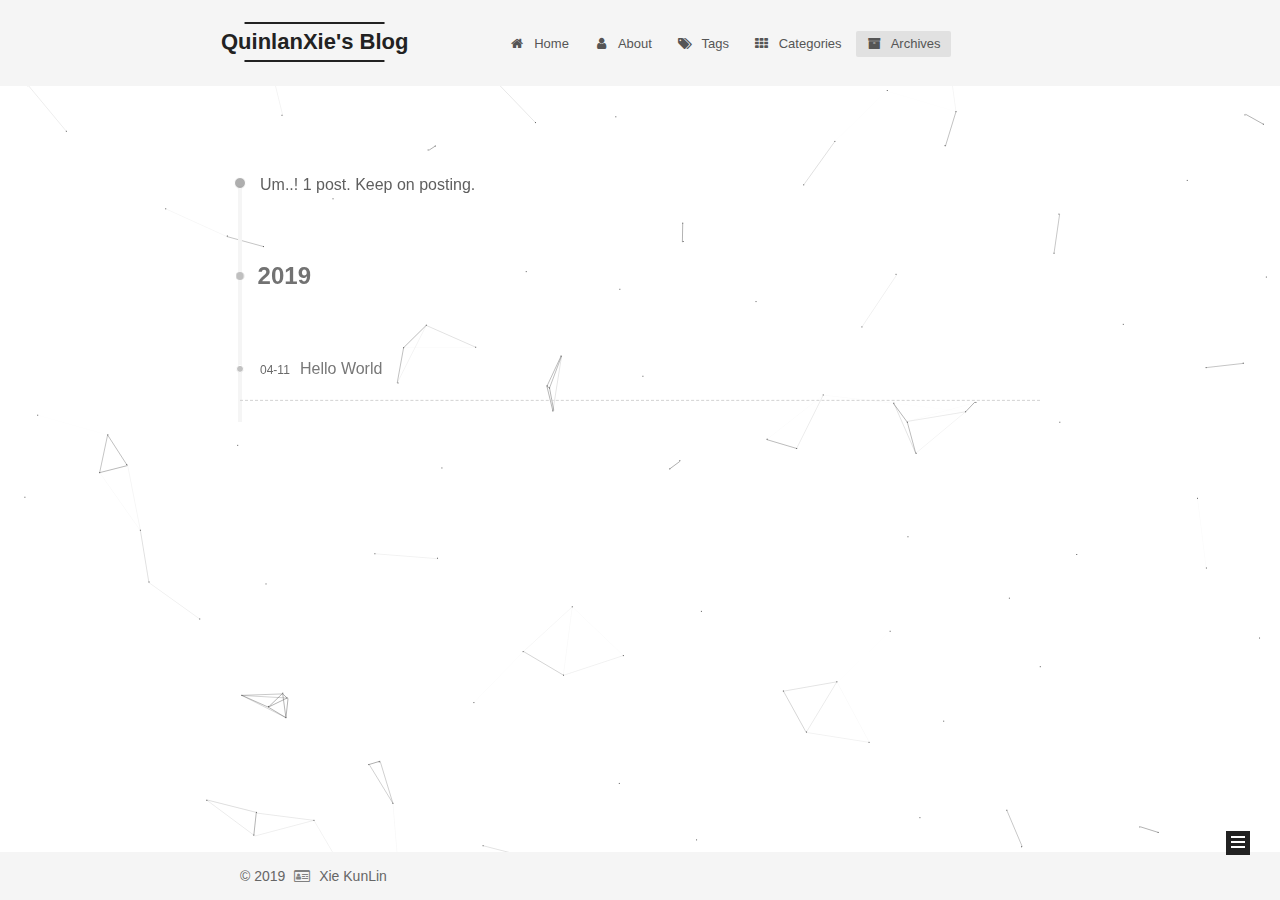
==== archives/index.html @ f9e39ad6 "Site updated: 2019-04-11 13:08:36" ====
<!DOCTYPE html>












  


<html class="theme-next mist use-motion" lang="zh-Hans">
<head><meta name="generator" content="Hexo 3.8.0">
  <meta charset="UTF-8">
<meta http-equiv="X-UA-Compatible" content="IE=edge">
<meta name="viewport" content="width=device-width, initial-scale=1, maximum-scale=2">
<meta name="theme-color" content="#222">
























<link rel="stylesheet" href="/lib/font-awesome/css/font-awesome.min.css?v=4.6.2">

<link rel="stylesheet" href="/css/main.css?v=7.1.0">


  <link rel="apple-touch-icon" sizes="180x180" href="/images/apple-touch-icon-next.png?v=7.1.0">


  <link rel="icon" type="image/png" sizes="32x32" href="/images/favicon-32x32-next.png?v=7.1.0">


  <link rel="icon" type="image/png" sizes="16x16" href="/images/favicon-16x16-next.png?v=7.1.0">


  <link rel="mask-icon" href="/images/logo.svg?v=7.1.0" color="#222">







<script id="hexo.configurations">
  var NexT = window.NexT || {};
  var CONFIG = {
    root: '/',
    scheme: 'Mist',
    version: '7.1.0',
    sidebar: {"position":"left","display":"post","offset":12,"onmobile":false,"dimmer":false},
    back2top: true,
    back2top_sidebar: false,
    fancybox: false,
    fastclick: false,
    lazyload: false,
    tabs: true,
    motion: {"enable":true,"async":true,"transition":{"post_block":"fadeIn","post_header":"slideDownIn","post_body":"slideDownIn","coll_header":"slideLeftIn","sidebar":"slideUpIn"}},
    algolia: {
      applicationID: '',
      apiKey: '',
      indexName: '',
      hits: {"per_page":10},
      labels: {"input_placeholder":"Search for Posts","hits_empty":"We didn't find any results for the search: ${query}","hits_stats":"${hits} results found in ${time} ms"}
    }
  };
</script>


  




  <meta name="description" content="Xie KunLin&apos;s Blog">
<meta property="og:type" content="website">
<meta property="og:title" content="QuinlanXie&#39;s Blog">
<meta property="og:url" content="http://yoursite.com/archives/index.html">
<meta property="og:site_name" content="QuinlanXie&#39;s Blog">
<meta property="og:description" content="Xie KunLin&apos;s Blog">
<meta property="og:locale" content="zh-Hans">
<meta name="twitter:card" content="summary">
<meta name="twitter:title" content="QuinlanXie&#39;s Blog">
<meta name="twitter:description" content="Xie KunLin&apos;s Blog">





  
  
  <link rel="canonical" href="http://yoursite.com/archives/">



<script id="page.configurations">
  CONFIG.page = {
    sidebar: "",
  };
</script>

  <title>Archive | QuinlanXie's Blog</title>
  












  <noscript>
  <style>
  .use-motion .motion-element,
  .use-motion .brand,
  .use-motion .menu-item,
  .sidebar-inner,
  .use-motion .post-block,
  .use-motion .pagination,
  .use-motion .comments,
  .use-motion .post-header,
  .use-motion .post-body,
  .use-motion .collection-title { opacity: initial; }

  .use-motion .logo,
  .use-motion .site-title,
  .use-motion .site-subtitle {
    opacity: initial;
    top: initial;
  }

  .use-motion .logo-line-before i { left: initial; }
  .use-motion .logo-line-after i { right: initial; }
  </style>
</noscript>

</head>

<body itemscope itemtype="http://schema.org/WebPage" lang="zh-Hans">

  
  
    
  

  <div class="container sidebar-position-left page-archive">
    <div class="headband"></div>

    <header id="header" class="header" itemscope itemtype="http://schema.org/WPHeader">
      <div class="header-inner"><div class="site-brand-wrapper">
  <div class="site-meta">
    

    <div class="custom-logo-site-title">
      <a href="/" class="brand" rel="start">
        <span class="logo-line-before"><i></i></span>
        <span class="site-title">QuinlanXie's Blog</span>
        <span class="logo-line-after"><i></i></span>
      </a>
    </div>
    
    
  </div>

  <div class="site-nav-toggle">
    <button aria-label="Toggle navigation bar">
      <span class="btn-bar"></span>
      <span class="btn-bar"></span>
      <span class="btn-bar"></span>
    </button>
  </div>
</div>



<nav class="site-nav">
  
    <ul id="menu" class="menu">
      
        
        
        
          
          <li class="menu-item menu-item-home">

    
    
    
      
    

    

    <a href="/" rel="section"><i class="menu-item-icon fa fa-fw fa-home"></i> <br>Home</a>

  </li>
        
        
        
          
          <li class="menu-item menu-item-about">

    
    
    
      
    

    

    <a href="/about/" rel="section"><i class="menu-item-icon fa fa-fw fa-user"></i> <br>About</a>

  </li>
        
        
        
          
          <li class="menu-item menu-item-tags">

    
    
    
      
    

    

    <a href="/tags/" rel="section"><i class="menu-item-icon fa fa-fw fa-tags"></i> <br>Tags</a>

  </li>
        
        
        
          
          <li class="menu-item menu-item-categories">

    
    
    
      
    

    

    <a href="/categories/" rel="section"><i class="menu-item-icon fa fa-fw fa-th"></i> <br>Categories</a>

  </li>
        
        
        
          
          <li class="menu-item menu-item-archives menu-item-active">

    
    
    
      
    

    

    <a href="/archives/" rel="section"><i class="menu-item-icon fa fa-fw fa-archive"></i> <br>Archives</a>

  </li>

      
      
    </ul>
  

  
    

    
    
      
      
    
      
      
    
      
      
    
      
      
    
      
      
    
    

  


  

  
</nav>



  



</div>
    </header>

    


    <main id="main" class="main">
      <div class="main-inner">
        <div class="content-wrap">
          
          <div id="content" class="content">
            

  
  
  
  <div class="post-block archive">
    <div id="posts" class="posts-collapse">
      <span class="archive-move-on"></span>

      
      <span class="archive-page-counter">
        
        
        
          
        
        Um..! 1 post. Keep on posting.
      </span>
      

      

        
        
        

        
          
          <div class="collection-title">
            <h1 class="archive-year" id="archive-year-2019">2019</h1>
          </div>
        
        

        

  <article class="post post-type-normal" itemscope itemtype="http://schema.org/Article">
    <header class="post-header">

      <h2 class="post-title">
        
          <a class="post-title-link" href="/2019/04/11/hello-world/" itemprop="url">
            
              <span itemprop="name">Hello World</span>
            
          </a>
        
      </h2>

      <div class="post-meta">
        <time class="post-time" itemprop="dateCreated" datetime="2019-04-11T01:22:28+08:00" content="2019-04-11">
          04-11
        </time>
      </div>

    </header>
  </article>



      

    </div>
  </div>
  
  
  

  



          </div>
          

        </div>
        
          
  
  <div class="sidebar-toggle">
    <div class="sidebar-toggle-line-wrap">
      <span class="sidebar-toggle-line sidebar-toggle-line-first"></span>
      <span class="sidebar-toggle-line sidebar-toggle-line-middle"></span>
      <span class="sidebar-toggle-line sidebar-toggle-line-last"></span>
    </div>
  </div>

  <aside id="sidebar" class="sidebar">
    <div class="sidebar-inner">

      

      

      <div class="site-overview-wrap sidebar-panel sidebar-panel-active">
        <div class="site-overview">
          <div class="site-author motion-element" itemprop="author" itemscope itemtype="http://schema.org/Person">
            
              <p class="site-author-name" itemprop="name">Xie KunLin</p>
              <div class="site-description motion-element" itemprop="description">Xie KunLin's Blog</div>
          </div>

          
            <nav class="site-state motion-element">
              
                <div class="site-state-item site-state-posts">
                
                  <a href="/archives/">
                
                    <span class="site-state-item-count">1</span>
                    <span class="site-state-item-name">posts</span>
                  </a>
                </div>
              

              

              
            </nav>
          

          

          

          
            <div class="links-of-author motion-element">
              
                <span class="links-of-author-item">
                  
                  
                    
                  
                  
                    
                  
                  <a href="https://github.com/yourname" title="GitHub &rarr; https://github.com/yourname" rel="noopener" target="_blank"><i class="fa fa-fw fa-github"></i>GitHub</a>
                </span>
              
                <span class="links-of-author-item">
                  
                  
                    
                  
                  
                    
                  
                  <a href="mailto:yourname@gmail.com" title="E-Mail &rarr; mailto:yourname@gmail.com" rel="noopener" target="_blank"><i class="fa fa-fw fa-envelope"></i>E-Mail</a>
                </span>
              
            </div>
          

          

          
          

          
            
          
          

        </div>
      </div>

      

      

    </div>
  </aside>
  


        
      </div>
    </main>

    <footer id="footer" class="footer">
      <div class="footer-inner">
        <div class="copyright">&copy; <span itemprop="copyrightYear">2019</span>
  <span class="with-love" id="animate">
    <i class="fa fa-id-card-o"></i>
  </span>
  <span class="author" itemprop="copyrightHolder">Xie KunLin</span>

  

  
</div>









        








        
      </div>
    </footer>

    
      <div class="back-to-top">
        <i class="fa fa-arrow-up"></i>
        
      </div>
    

    

    

    
  </div>

  

<script>
  if (Object.prototype.toString.call(window.Promise) !== '[object Function]') {
    window.Promise = null;
  }
</script>














  
    
    
  
  <script color="0,0,0" opacity="0.65" zindex="-1" count="125" src="/lib/canvas-nest/canvas-nest.min.js"></script>













  
  <script src="/lib/jquery/index.js?v=2.1.3"></script>

  
  <script src="/lib/velocity/velocity.min.js?v=1.2.1"></script>

  
  <script src="/lib/velocity/velocity.ui.min.js?v=1.2.1"></script>


  


  <script src="/js/utils.js?v=7.1.0"></script>

  <script src="/js/motion.js?v=7.1.0"></script>



  
  


  <script src="/js/schemes/muse.js?v=7.1.0"></script>




  

  


  <script src="/js/next-boot.js?v=7.1.0"></script>


  

  

  

  



  




  

  

  

  

  

  

  

  

  

  

  

  

  

  

</body>
</html>
---- css/main.css ----
/* normalize.css v8.0.1 | MIT License | github.com/necolas/normalize.css */
html {
  line-height: 1.15; /* 1 */
  -webkit-text-size-adjust: 100%; /* 2 */
}
body {
  margin: 0;
}
main {
  display: block;
}
h1 {
  font-size: 2em;
  margin: 0.67em 0;
}
hr {
  box-sizing: content-box; /* 1 */
  height: 0; /* 1 */
  overflow: visible; /* 2 */
}
pre {
  font-family: monospace, monospace; /* 1 */
  font-size: 1em; /* 2 */
}
a {
  background-color: transparent;
}
abbr[title] {
  border-bottom: none; /* 1 */
  text-decoration: underline; /* 2 */
  text-decoration: underline dotted; /* 2 */
}
b,
strong {
  font-weight: bolder;
}
code,
kbd,
samp {
  font-family: monospace, monospace; /* 1 */
  font-size: 1em; /* 2 */
}
small {
  font-size: 80%;
}
sub,
sup {
  font-size: 75%;
  line-height: 0;
  position: relative;
  vertical-align: baseline;
}
sub {
  bottom: -0.25em;
}
sup {
  top: -0.5em;
}
img {
  border-style: none;
}
button,
input,
optgroup,
select,
textarea {
  font-family: inherit; /* 1 */
  font-size: 100%; /* 1 */
  line-height: 1.15; /* 1 */
  margin: 0; /* 2 */
}
button,
input {
/* 1 */
  overflow: visible;
}
button,
select {
/* 1 */
  text-transform: none;
}
button,
[type="button"],
[type="reset"],
[type="submit"] {
  -webkit-appearance: button;
}
button::-moz-focus-inner,
[type="button"]::-moz-focus-inner,
[type="reset"]::-moz-focus-inner,
[type="submit"]::-moz-focus-inner {
  border-style: none;
  padding: 0;
}
button:-moz-focusring,
[type="button"]:-moz-focusring,
[type="reset"]:-moz-focusring,
[type="submit"]:-moz-focusring {
  outline: 1px dotted ButtonText;
}
fieldset {
  padding: 0.35em 0.75em 0.625em;
}
legend {
  box-sizing: border-box; /* 1 */
  color: inherit; /* 2 */
  display: table; /* 1 */
  max-width: 100%; /* 1 */
  padding: 0; /* 3 */
  white-space: normal; /* 1 */
}
progress {
  vertical-align: baseline;
}
textarea {
  overflow: auto;
}
[type="checkbox"],
[type="radio"] {
  box-sizing: border-box; /* 1 */
  padding: 0; /* 2 */
}
[type="number"]::-webkit-inner-spin-button,
[type="number"]::-webkit-outer-spin-button {
  height: auto;
}
[type="search"] {
  -webkit-appearance: textfield; /* 1 */
  outline-offset: -2px; /* 2 */
}
[type="search"]::-webkit-search-decoration {
  -webkit-appearance: none;
}
::-webkit-file-upload-button {
  -webkit-appearance: button; /* 1 */
  font: inherit; /* 2 */
}
details {
  display: block;
}
summary {
  display: list-item;
}
template {
  display: none;
}
[hidden] {
  display: none;
}
::selection {
  background: #262a30;
  color: #fff;
}
body {
  position: relative;
  font-family: 'Lato', "PingFang SC", "Microsoft YaHei", sans-serif;
  font-size: 14px;
  line-height: 2;
  color: #555;
  background: #fff;
}
@media (max-width: 991px) {
  body {
    padding-right: 0 !important;
  }
}
@media (min-width: 1200px) {
  body {
    font-size: 16px;
  }
}
h1,
h2,
h3,
h4,
h5,
h6 {
  margin: 20px 0 15px;
  padding: 0;
  font-weight: bold;
  line-height: 1.5;
  font-family: 'Lato', "PingFang SC", "Microsoft YaHei", sans-serif;
}
h1 {
  font-size: 24px;
}
h1 code {
  font-size: 1em;
}
@media (max-width: 767px) {
  h1 {
    font-size: 20px;
  }
  h1 code {
    font-size: 1em;
  }
}
h2 {
  font-size: 22px;
}
h2 code {
  font-size: 1em;
}
@media (max-width: 767px) {
  h2 {
    font-size: 18px;
  }
  h2 code {
    font-size: 1em;
  }
}
h3 {
  font-size: 20px;
}
h3 code {
  font-size: 1em;
}
@media (max-width: 767px) {
  h3 {
    font-size: 16px;
  }
  h3 code {
    font-size: 1em;
  }
}
h4 {
  font-size: 18px;
}
h4 code {
  font-size: 1em;
}
@media (max-width: 767px) {
  h4 {
    font-size: 14px;
  }
  h4 code {
    font-size: 1em;
  }
}
h5 {
  font-size: 16px;
}
h5 code {
  font-size: 1em;
}
@media (max-width: 767px) {
  h5 {
    font-size: 12px;
  }
  h5 code {
    font-size: 1em;
  }
}
h6 {
  font-size: 14px;
}
h6 code {
  font-size: 1em;
}
@media (max-width: 767px) {
  h6 {
    font-size: 10px;
  }
  h6 code {
    font-size: 1em;
  }
}
p {
  margin: 0 0 20px 0;
}
a,
span.exturl {
  overflow-wrap: break-word;
  word-wrap: break-word;
  background-color: transparent;
  color: #555;
  text-decoration: none;
  outline: none;
  border-bottom: 1px solid #999;
  cursor: pointer;
}
a:hover,
span.exturl:hover {
  color: #222;
  border-bottom-color: #222;
}
video {
  max-width: 100%;
  display: block;
  margin-left: auto;
  margin-right: auto;
}
img {
  display: block;
  margin: auto;
  max-width: 100%;
  height: auto;
}
hr {
  margin: 40px 0;
  height: 3px;
  border: none;
  background-color: #ddd;
  background-image: repeating-linear-gradient(-45deg, #fff, #fff 4px, transparent 4px, transparent 8px);
}
blockquote {
  margin: 0;
  padding: 0 15px;
  color: #666;
  border-left: 4px solid #ddd;
}
blockquote cite::before {
  content: "-";
  padding: 0 5px;
}
dt {
  font-weight: 700;
}
dd {
  margin: 0;
  padding: 0;
}
kbd {
  border: 1px solid #ccc;
  border-radius: 0.2em;
  box-shadow: 0.1em 0.1em 0.2em rgba(0,0,0,0.1);
  background-color: #f9f9f9;
  font-family: inherit;
  background-image: linear-gradient(top, #eee, #fff, #eee);
  padding: 0.1em 0.3em;
  white-space: nowrap;
}
.text-left {
  text-align: left;
}
.text-center {
  text-align: center;
}
.text-right {
  text-align: right;
}
.text-justify {
  text-align: justify;
}
.text-nowrap {
  white-space: nowrap;
}
.text-lowercase {
  text-transform: lowercase;
}
.text-uppercase {
  text-transform: uppercase;
}
.text-capitalize {
  text-transform: capitalize;
}
.center-block {
  display: block;
  margin-left: auto;
  margin-right: auto;
}
.clearfix:before,
.clearfix:after {
  content: " ";
  display: table;
}
.clearfix:after {
  clear: both;
}
.pullquote {
  width: 45%;
}
.pullquote.left {
  float: left;
  margin-left: 5px;
  margin-right: 10px;
}
.pullquote.right {
  float: right;
  margin-left: 10px;
  margin-right: 5px;
}
.affix {
  position: fixed;
}
.translation {
  margin-top: -20px;
  font-size: 14px;
  color: #999;
}
.scrollbar-measure {
  width: 100px;
  height: 100px;
  overflow: scroll;
  position: absolute;
  top: -9999px;
}
.use-motion .motion-element {
  opacity: 0;
}
.table-container {
  margin: 20px 0;
  overflow: auto;
  -webkit-overflow-scrolling: touch;
}
.highlight .table-container {
  margin: 0px;
}
table {
  width: 100%;
  border-collapse: collapse;
  border-spacing: 0;
  font-size: 14px;
}
table > tbody > tr:nth-of-type(odd) {
  background-color: #f9f9f9;
}
table > tbody > tr:hover {
  background-color: #f5f5f5;
}
caption,
th,
td {
  padding: 8px;
  text-align: left;
  vertical-align: middle;
  font-weight: normal;
}
th,
td {
  border: 1px solid #ddd;
  border-bottom: 3px solid #ddd;
}
th {
  padding-bottom: 10px;
  font-weight: 700;
}
td {
  border-bottom-width: 1px;
}
html,
body {
  height: 100%;
}
.container {
  position: relative;
}
.header-inner {
  margin: 0 auto;
  padding: 100px 0 70px;
  width: 700px;
}
@media (min-width: 1200px) {
  .container .header-inner {
    width: 800px;
  }
}
@media (min-width: 1600px) {
  .container .header-inner {
    width: 900px;
  }
}
.main-inner {
  margin: 0 auto;
  width: 700px;
}
@media (min-width: 1200px) {
  .container .main-inner {
    width: 800px;
  }
}
@media (min-width: 1600px) {
  .container .main-inner {
    width: 900px;
  }
}
.footer {
  padding: 20px 0;
}
.footer-inner {
  box-sizing: border-box;
  margin: 0px auto;
  width: 700px;
}
@media (min-width: 1200px) {
  .container .footer-inner {
    width: 800px;
  }
}
@media (min-width: 1600px) {
  .container .footer-inner {
    width: 900px;
  }
}
pre,
.highlight {
  overflow: auto;
  margin: 20px 0;
  padding: 0;
  font-size: 14px;
  color: #4d4d4c;
  background: #f7f7f7;
  line-height: 1.6;
}
pre,
code {
  font-family: consolas, Menlo, "PingFang SC", "Microsoft YaHei", monospace;
}
code {
  overflow-wrap: break-word;
  word-wrap: break-word;
  padding: 2px 4px;
  color: #555;
  background: #eee;
  border-radius: 3px;
  font-size: 14px;
}
pre {
  padding: 10px;
}
pre code {
  padding: 0;
  color: #4d4d4c;
  background: none;
  text-shadow: none;
}
.highlight {
  border-radius: 1px;
}
.highlight pre {
  border: none;
  margin: 0;
  padding: 10px 0;
}
.highlight table {
  margin: 0;
  width: auto;
  border: none;
}
.highlight td {
  border: none;
  padding: 0;
}
.highlight figcaption {
  font-size: 1em;
  color: #4d4d4c;
  line-height: 1em;
  margin-bottom: 1em;
  margin: 0em;
  padding: 0.5em;
  background: #eee;
  border-bottom: 1px solid #e9e9e9;
}
.highlight figcaption:before,
.highlight figcaption:after {
  content: " ";
  display: table;
}
.highlight figcaption:after {
  clear: both;
}
.highlight figcaption a {
  float: right;
  color: #4d4d4c;
}
.highlight figcaption a:hover {
  border-bottom-color: #4d4d4c;
}
.highlight .gutter pre {
  padding-left: 10px;
  padding-right: 10px;
  color: #869194;
  text-align: right;
  background-color: #eff2f3;
}
.highlight .code pre {
  width: 100%;
  padding-left: 10px;
  padding-right: 10px;
  background-color: #f7f7f7;
}
.highlight .line {
  height: 20px;
}
.gutter {
  -webkit-user-select: none;
  -moz-user-select: none;
  -ms-user-select: none;
  user-select: none;
}
.gist table {
  width: auto;
}
.gist table td {
  border: none;
}
pre .deletion {
  background: #fdd;
}
pre .addition {
  background: #dfd;
}
pre .meta {
  color: #8959a8;
}
pre .comment {
  color: #8e908c;
}
pre .variable,
pre .attribute,
pre .tag,
pre .name,
pre .regexp,
pre .ruby .constant,
pre .xml .tag .title,
pre .xml .pi,
pre .xml .doctype,
pre .html .doctype,
pre .css .id,
pre .css .class,
pre .css .pseudo {
  color: #c82829;
}
pre .number,
pre .preprocessor,
pre .built_in,
pre .builtin-name,
pre .literal,
pre .params,
pre .constant,
pre .command {
  color: #f5871f;
}
pre .ruby .class .title,
pre .css .rules .attribute,
pre .string,
pre .symbol,
pre .value,
pre .inheritance,
pre .header,
pre .ruby .symbol,
pre .xml .cdata,
pre .special,
pre .formula {
  color: #718c00;
}
pre .title,
pre .css .hexcolor {
  color: #3e999f;
}
pre .function,
pre .python .decorator,
pre .python .title,
pre .ruby .function .title,
pre .ruby .title .keyword,
pre .perl .sub,
pre .javascript .title,
pre .coffeescript .title {
  color: #4271ae;
}
pre .keyword,
pre .javascript .function {
  color: #8959a8;
}
.posts-expand .post-body img.full-image {
  border: none;
}
.blockquote-center,
.page-home .post-type-quote blockquote,
.page-post-detail .post-type-quote blockquote {
  position: relative;
  margin: 40px 0;
  padding: 0;
  border-left: none;
  text-align: center;
}
.blockquote-center::before,
.page-home .post-type-quote blockquote::before,
.page-post-detail .post-type-quote blockquote::before,
.blockquote-center::after,
.page-home .post-type-quote blockquote::after,
.page-post-detail .post-type-quote blockquote::after {
  position: absolute;
  content: ' ';
  display: block;
  width: 100%;
  height: 24px;
  opacity: 0.2;
  background-repeat: no-repeat;
  background-position: 0 -6px;
  background-size: 22px 22px;
}
.blockquote-center::before,
.page-home .post-type-quote blockquote::before,
.page-post-detail .post-type-quote blockquote::before {
  top: -20px;
  background-image: url("../images/quote-l.svg");
  border-top: 1px solid #ccc;
}
.blockquote-center::after,
.page-home .post-type-quote blockquote::after,
.page-post-detail .post-type-quote blockquote::after {
  bottom: -20px;
  background-image: url("../images/quote-r.svg");
  border-bottom: 1px solid #ccc;
  background-position: 100% 8px;
}
.blockquote-center p,
.page-home .post-type-quote blockquote p,
.page-post-detail .post-type-quote blockquote p,
.blockquote-center div,
.page-home .post-type-quote blockquote div,
.page-post-detail .post-type-quote blockquote div {
  text-align: center;
}
.post .post-body .group-picture img {
  box-sizing: border-box;
  padding: 0 3px;
  border: none;
}
.post .group-picture-row {
  overflow: hidden;
  margin-top: 6px;
}
.post .group-picture-row:first-child {
  margin-top: 0;
}
.post .group-picture-column {
  float: left;
}
.page-post-detail .post-body .group-picture-column {
  float: none;
  margin-top: 10px;
  width: auto !important;
}
.page-post-detail .post-body .group-picture-column img {
  margin: 0 auto;
}
.page-archive .group-picture-container {
  overflow: hidden;
}
.page-archive .group-picture-row {
  float: left;
}
.page-archive .group-picture-row:first-child {
  margin-top: 6px;
}
.page-archive .group-picture-column {
  max-width: 150px;
  max-height: 150px;
}
.post-body .label {
  display: inline;
  padding: 0 2px;
}
.post-body .label.default {
  background-color: #f0f0f0;
}
.post-body .label.primary {
  background-color: #efe6f7;
}
.post-body .label.info {
  background-color: #e5f2f8;
}
.post-body .label.success {
  background-color: #e7f4e9;
}
.post-body .label.warning {
  background-color: #fcf6e1;
}
.post-body .label.danger {
  background-color: #fae8eb;
}
.post-body .note {
  position: relative;
  padding: 15px;
  margin-bottom: 20px;
  border: 1px solid #eee;
  border-left-width: 5px;
  border-radius: 3px;
}
.post-body .note h2,
.post-body .note h3,
.post-body .note h4,
.post-body .note h5,
.post-body .note h6 {
  margin-top: 0;
  margin-bottom: 0;
  border-bottom: initial;
  padding-top: 0 !important;
}
.post-body .note p:first-child,
.post-body .note ul:first-child,
.post-body .note ol:first-child,
.post-body .note table:first-child,
.post-body .note pre:first-child,
.post-body .note blockquote:first-child {
  margin-top: 0;
}
.post-body .note p:last-child,
.post-body .note ul:last-child,
.post-body .note ol:last-child,
.post-body .note table:last-child,
.post-body .note pre:last-child,
.post-body .note blockquote:last-child {
  margin-bottom: 0;
}
.post-body .note.default {
  border-left-color: #777;
}
.post-body .note.default h2,
.post-body .note.default h3,
.post-body .note.default h4,
.post-body .note.default h5,
.post-body .note.default h6 {
  color: #777;
}
.post-body .note.primary {
  border-left-color: #6f42c1;
}
.post-body .note.primary h2,
.post-body .note.primary h3,
.post-body .note.primary h4,
.post-body .note.primary h5,
.post-body .note.primary h6 {
  color: #6f42c1;
}
.post-body .note.info {
  border-left-color: #428bca;
}
.post-body .note.info h2,
.post-body .note.info h3,
.post-body .note.info h4,
.post-body .note.info h5,
.post-body .note.info h6 {
  color: #428bca;
}
.post-body .note.success {
  border-left-color: #5cb85c;
}
.post-body .note.success h2,
.post-body .note.success h3,
.post-body .note.success h4,
.post-body .note.success h5,
.post-body .note.success h6 {
  color: #5cb85c;
}
.post-body .note.warning {
  border-left-color: #f0ad4e;
}
.post-body .note.warning h2,
.post-body .note.warning h3,
.post-body .note.warning h4,
.post-body .note.warning h5,
.post-body .note.warning h6 {
  color: #f0ad4e;
}
.post-body .note.danger {
  border-left-color: #d9534f;
}
.post-body .note.danger h2,
.post-body .note.danger h3,
.post-body .note.danger h4,
.post-body .note.danger h5,
.post-body .note.danger h6 {
  color: #d9534f;
}
.post-body .tabs {
  position: relative;
  display: block;
  margin-bottom: 20px;
  padding-top: 10px;
}
.post-body .tabs ul.nav-tabs {
  margin: 0;
  padding: 0;
  display: flex;
  margin-bottom: -1px;
}
@media (max-width: 413px) {
  .post-body .tabs ul.nav-tabs {
    display: block;
    margin-bottom: 5px;
  }
}
.post-body .tabs ul.nav-tabs li.tab {
  list-style-type: none !important;
  margin: 0 0.25em 0 0;
  border-top: 3px solid transparent;
  border-left: 1px solid transparent;
  border-right: 1px solid transparent;
}
@media (max-width: 413px) {
  .post-body .tabs ul.nav-tabs li.tab {
    margin: initial;
    border-top: 1px solid transparent;
    border-left: 3px solid transparent;
    border-right: 1px solid transparent;
    border-bottom: 1px solid transparent;
  }
}
.post-body .tabs ul.nav-tabs li.tab a {
  outline: 0;
  border-bottom: initial;
  display: block;
  line-height: 1.8em;
  padding: 0.25em 0.75em;
  transition-duration: 0.2s;
  transition-timing-function: ease-out;
  transition-delay: 0s;
}
.post-body .tabs ul.nav-tabs li.tab a i {
  width: 1.285714285714286em;
}
.post-body .tabs ul.nav-tabs li.tab.active {
  border-top: 3px solid #fc6423;
  border-left: 1px solid #ddd;
  border-right: 1px solid #ddd;
  background-color: #fff;
}
@media (max-width: 413px) {
  .post-body .tabs ul.nav-tabs li.tab.active {
    border-top: 1px solid #ddd;
    border-left: 3px solid #fc6423;
    border-right: 1px solid #ddd;
    border-bottom: 1px solid #ddd;
  }
}
.post-body .tabs ul.nav-tabs li.tab.active a {
  cursor: default;
  color: #555;
}
.post-body .tabs .tab-content {
  background-color: #fff;
}
.post-body .tabs .tab-content .tab-pane {
  border: 1px solid #ddd;
  padding: 20px 20px 0 20px;
}
.post-body .tabs .tab-content .tab-pane:not(.active) {
  display: none;
}
.post-body .tabs .tab-content .tab-pane.active {
  display: block;
}
.btn {
  display: inline-block;
  padding: 0 20px;
  font-size: 14px;
  color: #555;
  background: transparent;
  border: 2px solid #222;
  text-decoration: none;
  border-radius: 0;
  transition-property: background-color;
  transition-duration: 0.2s;
  transition-timing-function: ease-in-out;
  transition-delay: 0s;
  line-height: 2;
}
.btn:hover {
  border-color: #222;
  color: #222;
  background: #fff;
}
.btn +.btn {
  margin: 0 0 8px 8px;
}
.btn .fa-fw {
  width: 1.285714285714286em;
  text-align: left;
}
.btn-bar {
  display: block;
  width: 22px;
  height: 2px;
  background: #555;
  border-radius: 1px;
}
.btn-bar+.btn-bar {
  margin-top: 4px;
}
.pagination {
  margin: 120px 0 40px;
  text-align: center;
  border-top: 1px solid #eee;
}
.page-number-basic,
.pagination .prev,
.pagination .next,
.pagination .page-number,
.pagination .space {
  display: inline-block;
  position: relative;
  top: -1px;
  margin: 0 10px;
  padding: 0 11px;
}
@media (max-width: 767px) {
  .page-number-basic,
  .pagination .prev,
  .pagination .next,
  .pagination .page-number,
  .pagination .space {
    margin: 0 5px;
  }
}
.pagination .prev,
.pagination .next,
.pagination .page-number {
  border-bottom: 0;
  border-top: 1px solid #eee;
  transition-property: border-color;
  transition-duration: 0.2s;
  transition-timing-function: ease-in-out;
  transition-delay: 0s;
}
.pagination .prev:hover,
.pagination .next:hover,
.pagination .page-number:hover {
  border-top-color: #222;
}
.pagination .space {
  padding: 0;
  margin: 0;
}
.pagination .prev {
  margin-left: 0;
}
.pagination .next {
  margin-right: 0;
}
.pagination .page-number.current {
  color: #fff;
  background: #ccc;
  border-top-color: #ccc;
}
@media (max-width: 767px) {
  .pagination {
    border-top: none;
  }
  .pagination .prev,
  .pagination .next,
  .pagination .page-number {
    margin-bottom: 10px;
    border-top: 0;
    border-bottom: 1px solid #eee;
    padding: 0 10px;
  }
  .pagination .prev:hover,
  .pagination .next:hover,
  .pagination .page-number:hover {
    border-bottom-color: #222;
  }
}
.comments {
  margin: 60px 20px 0;
}
.back-to-top {
  box-sizing: border-box;
  position: fixed;
  bottom: -100px;
  right: 30px;
  z-index: 1050;
  padding: 0 6px;
  width: 24px;
  background: #222;
  font-size: 12px;
  opacity: 1;
  color: #fff;
  cursor: pointer;
  text-align: center;
  transition-property: bottom;
  transition-duration: 0.2s;
  transition-timing-function: ease-in-out;
  transition-delay: 0s;
}
.back-to-top.back-to-top-on {
  bottom: 19px;
}
@media (max-width: 991px) {
  .back-to-top {
    opacity: 0.8;
    right: 20px;
  }
}
.header {
  background: transparent;
}
.header-inner {
  position: relative;
}
.headband {
  height: 3px;
  background: #222;
}
.site-meta {
  margin: 0;
  text-align: left;
}
@media (max-width: 767px) {
  .site-meta {
    text-align: center;
  }
}
.brand {
  position: relative;
  display: inline-block;
  padding: 0 40px;
  color: #222;
  background: #222;
  border-bottom: none;
}
.brand:hover {
  color: #222;
}
.logo {
  display: inline-block;
  margin-right: 5px;
  line-height: 36px;
  vertical-align: top;
}
.site-title {
  display: inline-block;
  vertical-align: top;
  line-height: 36px;
  font-size: 20px;
  font-weight: normal;
  font-family: 'Lato', "PingFang SC", "Microsoft YaHei", sans-serif;
}
.site-subtitle {
  margin-top: 10px;
  font-size: 13px;
  color: #999;
}
.use-motion .brand {
  opacity: 0;
}
.use-motion .logo,
.use-motion .site-title,
.use-motion .site-subtitle,
.use-motion .custom-logo-image {
  opacity: 0;
  position: relative;
  top: -10px;
}
.site-nav-toggle {
  display: none;
  position: absolute;
  top: 10px;
  left: 10px;
}
@media (max-width: 767px) {
  .site-nav-toggle {
    display: block;
  }
}
.site-nav-toggle button {
  margin-top: 2px;
  padding: 9px 10px;
  background: transparent;
  border: none;
}
@media (max-width: 767px) {
  .site-nav {
    display: none;
    margin: 0 -10px;
    padding: 0 10px;
    clear: both;
    border-top: 1px solid #ddd;
  }
}
@media (min-width: 768px) and (max-width: 991px) {
  .site-nav {
    display: block !important;
  }
}
@media (min-width: 992px) {
  .site-nav {
    display: block !important;
  }
}
.menu {
  margin-top: 20px;
  padding-left: 0;
  text-align: center;
}
.menu .menu-item {
  display: inline-block;
  margin: 0 10px;
  list-style: none;
}
@media (max-width: 767px) {
  .menu .menu-item {
    margin-top: 10px;
  }
}
.menu .menu-item a,
.menu .menu-item span.exturl {
  display: block;
  font-size: 13px;
  line-height: inherit;
  border-bottom: 1px solid transparent;
  transition-property: border-color;
  transition-duration: 0.2s;
  transition-timing-function: ease-in-out;
  transition-delay: 0s;
}
.menu .menu-item a:hover,
.menu .menu-item span.exturl:hover {
  border-bottom-color: #222;
}
.menu .menu-item .fa {
  margin-right: 5px;
}
.use-motion .menu-item {
  opacity: 0;
}
.post-body {
  overflow-wrap: break-word;
  word-wrap: break-word;
  font-family: 'Lato', "PingFang SC", "Microsoft YaHei", sans-serif;
}
.post-body span.exturl .fa {
  font-size: 14px;
  margin-left: 4px;
}
.post-body .fancybox img {
  display: block !important;
  margin: 0 auto;
  cursor: pointer;
  cursor: zoom-in;
}
.post-body .image-caption,
.post-body .figure .caption {
  margin: -20px auto 15px;
  text-align: center;
  font-size: 14px;
  color: #999;
  font-weight: bold;
  line-height: 1;
}
.post-sticky-flag {
  display: inline-block;
  font-size: 16px;
  transform: rotate(30deg);
}
.use-motion .post-block,
.use-motion .pagination,
.use-motion .comments {
  opacity: 0;
}
.use-motion .post-header {
  opacity: 0;
}
.use-motion .post-body {
  opacity: 0;
}
.use-motion .collection-title {
  opacity: 0;
}
.posts-expand {
  padding-top: 40px;
}
@media (max-width: 767px) {
  .posts-expand {
    margin: 0 20px;
  }
  .post-body pre .gutter pre {
    padding-right: 10px;
  }
  .post-body .highlight {
    margin-left: 0px;
    margin-right: 0px;
    padding: 0;
  }
  .post-body .highlight .gutter pre {
    padding-right: 10px;
  }
}
@media (min-width: 992px) {
  .posts-expand .post-body {
    text-align: justify;
  }
}
@media (max-width: 991px) {
  .posts-expand .post-body {
    text-align: justify;
  }
}
.posts-expand .post-body h2,
.posts-expand .post-body h3,
.posts-expand .post-body h4,
.posts-expand .post-body h5,
.posts-expand .post-body h6 {
  padding-top: 10px;
}
.posts-expand .post-body h2 .header-anchor,
.posts-expand .post-body h3 .header-anchor,
.posts-expand .post-body h4 .header-anchor,
.posts-expand .post-body h5 .header-anchor,
.posts-expand .post-body h6 .header-anchor {
  float: right;
  margin-left: 10px;
  color: #ccc;
  border-bottom-style: none;
  visibility: hidden;
}
.posts-expand .post-body h2 .header-anchor:hover,
.posts-expand .post-body h3 .header-anchor:hover,
.posts-expand .post-body h4 .header-anchor:hover,
.posts-expand .post-body h5 .header-anchor:hover,
.posts-expand .post-body h6 .header-anchor:hover {
  color: inherit;
}
.posts-expand .post-body h2:hover .header-anchor,
.posts-expand .post-body h3:hover .header-anchor,
.posts-expand .post-body h4:hover .header-anchor,
.posts-expand .post-body h5:hover .header-anchor,
.posts-expand .post-body h6:hover .header-anchor {
  visibility: visible;
}
.posts-expand .post-body img {
  box-sizing: border-box;
  margin: 0 auto 25px;
  padding: 3px;
  border: 1px solid #ddd;
}
@media (max-width: 767px) {
  .posts-collapse {
    margin: 0 20px;
  }
  .posts-collapse .post-title,
  .posts-collapse .post-meta {
    display: block;
    width: auto;
    text-align: left;
  }
}
.posts-collapse {
  position: relative;
  z-index: 1010;
  margin-left: 0;
}
.posts-collapse::after {
  content: " ";
  position: absolute;
  top: 20px;
  left: 0;
  margin-left: -2px;
  width: 4px;
  height: 100%;
  background: #f5f5f5;
  z-index: -1;
}
@media (max-width: 767px) {
  .posts-collapse {
    margin: 0 20px;
  }
}
.posts-collapse .collection-title {
  position: relative;
  margin: 60px 0;
}
.posts-collapse .collection-title h1,
.posts-collapse .collection-title h2 {
  margin-left: 20px;
}
.posts-collapse .collection-title small {
  color: #bbb;
  margin-left: 5px;
}
.posts-collapse .collection-title::before {
  content: " ";
  position: absolute;
  left: 0;
  top: 50%;
  margin-left: -4px;
  margin-top: -4px;
  width: 8px;
  height: 8px;
  background: #bbb;
  border-radius: 50%;
}
.posts-collapse .post {
  margin: 30px 0;
}
.posts-collapse .post-header {
  position: relative;
  transition-duration: 0.2s;
  transition-timing-function: ease-in-out;
  transition-delay: 0s;
  transition-property: border;
  border-bottom: 1px dashed #ccc;
}
.posts-collapse .post-header::before {
  content: " ";
  position: absolute;
  left: 0;
  top: 12px;
  width: 6px;
  height: 6px;
  margin-left: -4px;
  background: #bbb;
  border-radius: 50%;
  border: 1px solid #fff;
  transition-duration: 0.2s;
  transition-timing-function: ease-in-out;
  transition-delay: 0s;
  transition-property: background;
}
.posts-collapse .post-header:hover {
  border-bottom-color: #666;
}
.posts-collapse .post-header:hover::before {
  background: #222;
}
.posts-collapse .post-meta {
  position: absolute;
  font-size: 12px;
  left: 20px;
  top: 5px;
}
.posts-collapse .post-comments-count {
  display: none;
}
.posts-collapse .post-title {
  margin-left: 60px;
  font-size: 16px;
  font-weight: normal;
  line-height: inherit;
}
.posts-collapse .post-title::after {
  margin-left: 3px;
  opacity: 0.6;
}
.posts-collapse .post-title a,
.posts-collapse .post-title span.exturl {
  color: #666;
  border-bottom: none;
}
.page-home .post-type-quote .post-header,
.page-post-detail .post-type-quote .post-header,
.page-home .post-type-quote .post-tags,
.page-post-detail .post-type-quote .post-tags {
  display: none;
}
.posts-expand .post-title {
  overflow-wrap: break-word;
  word-wrap: break-word;
  text-align: center;
  font-weight: 400;
}
.posts-expand .post-title-link {
  display: inline-block;
  position: relative;
  color: #555;
  border-bottom: none;
  line-height: 1.2;
  vertical-align: top;
}
.posts-expand .post-title-link::before {
  content: "";
  position: absolute;
  width: 100%;
  height: 2px;
  bottom: 0;
  left: 0;
  background-color: #000;
  visibility: hidden;
  transform: scaleX(0);
  transition-duration: 0.2s;
  transition-timing-function: ease-in-out;
  transition-delay: 0s;
}
.posts-expand .post-title-link:hover::before {
  visibility: visible;
  transform: scaleX(1);
}
.posts-expand .post-title-link .fa {
  font-size: 20px;
  margin-left: 5px;
}
.posts-expand .post-meta {
  margin: 3px 0 60px 0;
  color: #999;
  font-family: 'Lato', "PingFang SC", "Microsoft YaHei", sans-serif;
  font-size: 12px;
  text-align: center;
}
.posts-expand .post-meta .post-category-list {
  display: inline-block;
  margin: 0;
  padding: 3px;
}
.posts-expand .post-meta .post-category-list-link {
  color: #999;
}
.posts-expand .post-meta .post-description {
  font-size: 14px;
  margin-top: 2px;
}
.posts-expand .post-meta time {
  border-bottom: 1px dashed #999;
  cursor: help;
}
.post-meta-divider {
  margin: 0 0.5em;
}
.post-meta-item-icon {
  margin-right: 3px;
}
@media (min-width: 768px) and (max-width: 991px) {
  .post-meta-item-icon {
    display: inline-block;
  }
}
@media (max-width: 767px) {
  .post-meta-item-icon {
    display: inline-block;
  }
}
@media (min-width: 768px) and (max-width: 991px) {
  .post-meta-item-text {
    display: none;
  }
}
@media (max-width: 767px) {
  .post-meta-item-text {
    display: none;
  }
}
.post-button {
  margin-top: 40px;
}
.posts-expand .post-tags {
  margin-top: 40px;
  text-align: center;
}
.posts-expand .post-tags a {
  display: inline-block;
  margin-right: 10px;
  font-size: 13px;
}
.post-nav {
  display: table;
  margin-top: 15px;
  width: 100%;
  border-top: 1px solid #eee;
}
.post-nav-divider {
  display: table-cell;
  width: 10%;
}
.post-nav-item {
  display: table-cell;
  padding: 10px 0 0 0;
  width: 45%;
  vertical-align: top;
}
.post-nav-item a {
  position: relative;
  display: block;
  line-height: 25px;
  font-size: 14px;
  color: #555;
  border-bottom: none;
}
.post-nav-item a:hover {
  color: #222;
  border-bottom: none;
}
.post-nav-item a:active {
  top: 2px;
}
.post-nav-item .fa {
  font-size: 12px;
  margin-right: 5px;
}
.post-nav-next a {
  padding-left: 5px;
}
.post-nav-prev {
  text-align: right;
}
.post-nav-prev a {
  padding-right: 5px;
}
.post-nav-prev .fa {
  margin-left: 5px;
}
.posts-expand .post-eof {
  margin: 80px auto 60px;
  width: 8%;
  height: 1px;
  background: #ccc;
  text-align: center;
}
.post:last-child .post-eof {
  display: none;
}
.post-gallery {
  display: table;
  table-layout: fixed;
  width: 100%;
  border-collapse: separate;
}
.post-gallery-row {
  display: table-row;
}
.post-gallery .post-gallery-img {
  display: table-cell;
  text-align: center;
  vertical-align: middle;
  border: none;
}
.post-gallery .post-gallery-img img {
  max-width: 100%;
  max-height: 100%;
  border: none;
}
.fancybox-close,
.fancybox-close:hover {
  border: none;
}
.rtl.post-body p,
.rtl.post-body a,
.rtl.post-body h1,
.rtl.post-body h2,
.rtl.post-body h3,
.rtl.post-body h4,
.rtl.post-body h5,
.rtl.post-body h6,
.rtl.post-body li,
.rtl.post-body ul,
.rtl.post-body ol {
  direction: rtl;
  font-family: UKIJ Ekran;
}
.rtl.post-title {
  font-family: UKIJ Ekran;
}
.sidebar {
  position: fixed;
  right: 0;
  top: 0;
  bottom: 0;
  width: 0;
  z-index: 1040;
  box-shadow: inset 0 2px 6px #000;
  background: #222;
}
.sidebar a,
.sidebar span.exturl {
  color: #999;
  border-bottom-color: #555;
}
.sidebar a:hover,
.sidebar span.exturl:hover {
  color: #eee;
  border-bottom-color: #eee;
}
@media (max-width: 991px) {
  .sidebar {
    display: none;
  }
}
.sidebar-inner {
  position: relative;
  padding: 20px 10px;
  color: #999;
  text-align: center;
}
.site-overview-wrap {
  overflow: hidden;
}
.site-overview {
  overflow-y: auto;
  overflow-x: hidden;
}
.cc-license {
  margin-top: 10px;
  text-align: center;
}
.cc-license .cc-opacity {
  opacity: 0.7;
  border-bottom: none;
}
.cc-license .cc-opacity:hover {
  opacity: 0.9;
}
.cc-license img {
  display: inline-block;
}
.sidebar-toggle {
  position: fixed;
  right: 30px;
  bottom: 45px;
  width: 14px;
  height: 14px;
  padding: 5px;
  background: #222;
  line-height: 0;
  z-index: 1050;
  cursor: pointer;
}
@media (max-width: 991px) {
  .sidebar-toggle {
    opacity: 0.8;
    right: 20px;
    display: none;
  }
}
.sidebar-toggle-line {
  position: relative;
  display: inline-block;
  vertical-align: top;
  height: 2px;
  width: 100%;
  background: #fff;
  margin-top: 3px;
}
.sidebar-toggle-line:first-child {
  margin-top: 0;
}
.site-author-image {
  display: block;
  margin: 0 auto;
  padding: 2px;
  max-width: 96px;
  height: auto;
  border: 2px solid #333;
  opacity: 1;
}
.site-author-name {
  margin: 5px 0 0;
  text-align: center;
  color: #f5f5f5;
  font-weight: normal;
}
.site-description {
  margin-top: 5px;
  text-align: center;
  font-size: 14px;
  color: #999;
}
.links-of-author {
  margin-top: 20px;
}
.links-of-author a,
.links-of-author span.exturl {
  display: inline-block;
  vertical-align: middle;
  margin-right: 10px;
  margin-bottom: 10px;
  border-bottom-color: #555;
  font-size: 13px;
}
.links-of-author a:before,
.links-of-author span.exturl:before {
  display: inline-block;
  vertical-align: middle;
  margin-right: 3px;
  content: " ";
  width: 4px;
  height: 4px;
  border-radius: 50%;
  background: #659c0b;
}
.feed-link,
.chat {
  margin-top: 10px;
}
.feed-link a,
.chat a {
  display: inline-block;
  padding: 0 15px;
  color: #fc6423;
  border: 1px solid #fc6423 !important;
  border-radius: 4px;
}
.feed-link a i,
.chat a i {
  color: #fc6423;
  font-size: 14px;
}
.feed-link a:hover,
.chat a:hover {
  color: #fff;
  background: #fc6423;
}
.feed-link a:hover i,
.chat a:hover i {
  color: #fff;
}
.links-of-blogroll {
  margin-top: 10px;
  font-size: 13px;
}
.links-of-blogroll-title {
  margin-top: 0;
  font-size: 14px;
  font-weight: 600;
}
.links-of-blogroll-list {
  margin: 0;
  padding: 0;
  list-style: none;
}
.links-of-blogroll-item {
  padding: 2px 10px;
}
.links-of-blogroll-item a,
.links-of-blogroll-item span.exturl {
  max-width: 280px;
  box-sizing: border-box;
  display: inline-block;
  overflow: hidden;
  white-space: nowrap;
  text-overflow: ellipsis;
}
.sidebar-nav {
  margin: 0 0 20px;
  padding-left: 0;
}
.sidebar-nav li {
  display: inline-block;
  cursor: pointer;
  border-bottom: 1px solid transparent;
  font-size: 14px;
  color: #555;
}
.sidebar-nav li:hover {
  color: #f5f5f5;
}
.page-post-detail .sidebar-nav-toc {
  padding: 0 5px;
}
.page-post-detail .sidebar-nav-overview {
  margin-left: 10px;
}
.sidebar-nav .sidebar-nav-active {
  color: #87daff;
  border-bottom-color: #87daff;
}
.sidebar-nav .sidebar-nav-active:hover {
  color: #87daff;
}
.sidebar-panel {
  display: none;
}
.sidebar-panel-active {
  display: block;
}
.site-state {
  display: flex;
  justify-content: center;
  overflow: hidden;
  line-height: 1.4;
  white-space: nowrap;
  text-align: center;
  margin-top: 10px;
}
.site-state-item {
  padding: 0 15px;
  border-left: 1px solid #333;
}
.site-state-item:first-child {
  border-left: none;
}
.site-state-item a {
  border-bottom: none;
}
.site-state-item-count {
  display: block;
  text-align: center;
  color: inherit;
  font-weight: 600;
  font-size: 18px;
}
.site-state-item-name {
  font-size: 13px;
  color: inherit;
}
.post-toc-empty {
  font-size: 14px;
  color: #666;
}
.post-toc-wrap {
  overflow: hidden;
}
.post-toc {
  overflow: auto;
}
.post-toc ol {
  margin: 0;
  padding: 0 2px 5px 10px;
  text-align: left;
  list-style: none;
  font-size: 14px;
}
.post-toc ol > ol {
  padding-left: 0;
}
.post-toc ol a {
  transition-duration: 0.2s;
  transition-timing-function: ease-in-out;
  transition-delay: 0s;
  transition-property: all;
  color: #999;
  border-bottom-color: #555;
}
.post-toc ol a:hover {
  color: #ccc;
  border-bottom-color: #ccc;
}
.post-toc .nav-item {
  overflow: hidden;
  text-overflow: ellipsis;
  white-space: nowrap;
  line-height: 1.8;
}
.post-toc .nav .nav-child {
  display: none;
}
.post-toc .nav .active > .nav-child {
  display: block;
}
.post-toc .nav .active-current > .nav-child {
  display: block;
}
.post-toc .nav .active-current > .nav-child > .nav-item {
  display: block;
}
.post-toc .nav .active > a {
  color: #87daff;
  border-bottom-color: #87daff;
}
.post-toc .nav .active-current > a {
  color: #87daff;
}
.post-toc .nav .active-current > a:hover {
  color: #87daff;
}
.footer {
  font-size: 14px;
  color: #999;
}
.footer img {
  border: none;
}
.footer-inner {
  text-align: center;
}
#animate {
  animation: iconAnimate 1.33s ease-in-out infinite;
}
.with-love {
  display: inline-block;
  margin: 0 5px;
  color: #808080;
}
.powered-by,
.theme-info {
  display: inline-block;
}
@-moz-keyframes iconAnimate {
  0%, 100% {
    transform: scale(1);
  }
  10%, 30% {
    transform: scale(0.9);
  }
  20%, 40%, 60%, 80% {
    transform: scale(1.1);
  }
  50%, 70% {
    transform: scale(1.1);
  }
}
@-webkit-keyframes iconAnimate {
  0%, 100% {
    transform: scale(1);
  }
  10%, 30% {
    transform: scale(0.9);
  }
  20%, 40%, 60%, 80% {
    transform: scale(1.1);
  }
  50%, 70% {
    transform: scale(1.1);
  }
}
@-o-keyframes iconAnimate {
  0%, 100% {
    transform: scale(1);
  }
  10%, 30% {
    transform: scale(0.9);
  }
  20%, 40%, 60%, 80% {
    transform: scale(1.1);
  }
  50%, 70% {
    transform: scale(1.1);
  }
}
@keyframes iconAnimate {
  0%, 100% {
    transform: scale(1);
  }
  10%, 30% {
    transform: scale(0.9);
  }
  20%, 40%, 60%, 80% {
    transform: scale(1.1);
  }
  50%, 70% {
    transform: scale(1.1);
  }
}
.local-search-pop-overlay {
  position: fixed;
  width: 100%;
  height: 100%;
  top: 0;
  left: 0;
  z-index: 2080;
  background-color: rgba(0,0,0,0.3);
}
.local-search-popup {
  display: none;
  position: fixed;
  top: 10%;
  left: 50%;
  margin-left: -350px;
  width: 700px;
  height: 80%;
  padding: 0;
  background: #fff;
  color: #333;
  z-index: 9999;
  border-radius: 5px;
}
@media (max-width: 767px) {
  .local-search-popup {
    padding: 0;
    top: 0;
    left: 0;
    margin: 0;
    width: 100%;
    height: 100%;
    border-radius: 0;
  }
}
.local-search-popup ul.search-result-list {
  padding: 0;
  margin: 0 5px;
}
.local-search-popup p.search-result {
  border-bottom: 1px dashed #ccc;
  padding: 5px 0;
}
.local-search-popup a.search-result-title {
  font-weight: bold;
  font-size: 16px;
}
.local-search-popup .search-keyword {
  border-bottom: 1px dashed #f00;
  font-weight: bold;
  color: #f00;
}
.local-search-popup .local-search-header {
  padding: 5px;
  height: 36px;
  background: #f5f5f5;
  border-top-left-radius: 5px;
  border-top-right-radius: 5px;
}
.local-search-popup #local-search-result {
  overflow: auto;
  position: relative;
  padding: 5px 25px;
  height: calc(100% - 55px);
}
.local-search-popup .local-search-input-wrapper {
  display: inline-block;
  width: calc(100% - 90px);
  height: 36px;
  line-height: 36px;
  padding: 0 5px;
}
.local-search-popup .local-search-input-wrapper input {
  padding: 8px 0;
  height: 20px;
  display: block;
  width: 100%;
  outline: none;
  border: none;
  background: transparent;
  vertical-align: middle;
}
.local-search-popup .search-icon,
.local-search-popup .popup-btn-close {
  display: inline-block;
  font-size: 18px;
  color: #999;
  height: 36px;
  width: 18px;
  padding-left: 10px;
  padding-right: 10px;
}
.local-search-popup .search-icon {
  float: left;
}
.local-search-popup .popup-btn-close {
  border-left: 1px solid #eee;
  float: right;
  cursor: pointer;
}
.local-search-popup #no-result {
  position: absolute;
  left: 50%;
  top: 50%;
  transform: translate(-50%, -50%);
  color: #ccc;
}
.page-archive .archive-page-counter {
  position: relative;
  top: 3px;
  left: 20px;
}
@media (max-width: 767px) {
  .page-archive .archive-page-counter {
    top: 5px;
  }
}
.page-archive .posts-collapse .archive-move-on {
  position: absolute;
  top: 11px;
  left: 0;
  margin-left: -6px;
  width: 10px;
  height: 10px;
  opacity: 0.5;
  background: #555;
  border: 1px solid #fff;
  border-radius: 50%;
}
.page-archive .fa-external-link {
  font-size: 15px;
  margin-left: 5px;
}
.category-all-page .category-all-title {
  text-align: center;
}
.category-all-page .category-all {
  margin-top: 20px;
}
.category-all-page .category-list {
  margin: 0;
  padding: 0;
  list-style: none;
}
.category-all-page .category-list-item {
  margin: 5px 10px;
}
.category-all-page .category-list-count {
  color: #bbb;
}
.category-all-page .category-list-count:before {
  display: inline;
  content: " (";
}
.category-all-page .category-list-count:after {
  display: inline;
  content: ") ";
}
.category-all-page .category-list-child {
  padding-left: 10px;
}
#event-list {
  padding-left: 30px;
}
#event-list hr {
  margin: 20px 0 45px 0 !important;
  background: #222;
}
#event-list hr:after {
  display: inline-block;
  content: 'NOW';
  background: #222;
  color: #fff;
  font-weight: bold;
  text-align: right;
  padding: 0 5px;
}
#event-list li.event {
  margin: 20px 0px;
  background: #f9f9f9;
  padding-left: 10px;
  min-height: 40px;
}
#event-list li.event h2.event-summary {
  margin: 0;
  padding-bottom: 3px;
}
#event-list li.event h2.event-summary:before {
  display: inline-block;
  font-family: FontAwesome;
  font-size: 8px;
  content: '\f111';
  vertical-align: middle;
  margin-right: 25px;
  color: #bbb;
}
#event-list li.event span.event-relative-time {
  display: inline-block;
  font-size: 12px;
  font-weight: 400;
  padding-left: 12px;
  color: #bbb;
}
#event-list li.event span.event-details {
  display: block;
  color: #bbb;
  margin-left: 56px;
  padding-top: 3px;
  padding-bottom: 6px;
  text-indent: -24px;
  line-height: 18px;
}
#event-list li.event span.event-details:before {
  text-indent: 0;
  display: inline-block;
  width: 14px;
  font-family: FontAwesome;
  text-align: center;
  margin-right: 9px;
  color: #bbb;
}
#event-list li.event span.event-details.event-location:before {
  content: '\f041';
}
#event-list li.event span.event-details.event-duration:before {
  content: '\f017';
}
#event-list li.event-past {
  background: #fcfcfc;
  padding: 15px 0 15px 10px;
}
#event-list li.event-past > * {
  opacity: 0.9;
}
#event-list li.event-past h2.event-summary {
  color: #bbb;
}
#event-list li.event-past h2.event-summary:before {
  color: #dfdfdf;
}
#event-list li.event-now {
  background: #222;
  color: #fff;
  padding: 15px 0 15px 10px;
}
#event-list li.event-now h2.event-summary:before {
  transform: scale(1.2);
  color: #fff;
  animation: dot-flash 1s alternate infinite ease-in-out;
}
#event-list li.event-now * {
  color: #fff !important;
}
#event-list li.event-future {
  background: #222;
  color: #fff;
  padding: 15px 0 15px 10px;
}
#event-list li.event-future h2.event-summary:before {
  transform: scale(1.2);
  color: #fff;
  animation: dot-flash 1s alternate infinite ease-in-out;
}
#event-list li.event-future * {
  color: #fff !important;
}
@-moz-keyframes dot-flash {
  from {
    opacity: 1;
    transform: scale(1.1);
  }
  to {
    opacity: 0;
    transform: scale(1);
  }
}
@-webkit-keyframes dot-flash {
  from {
    opacity: 1;
    transform: scale(1.1);
  }
  to {
    opacity: 0;
    transform: scale(1);
  }
}
@-o-keyframes dot-flash {
  from {
    opacity: 1;
    transform: scale(1.1);
  }
  to {
    opacity: 0;
    transform: scale(1);
  }
}
@keyframes dot-flash {
  from {
    opacity: 1;
    transform: scale(1.1);
  }
  to {
    opacity: 0;
    transform: scale(1);
  }
}
.page-post-detail .sidebar-toggle-line {
  background: #87daff;
}
.page-post-detail .comments {
  overflow: hidden;
}
ul.breadcrumb {
  list-style: none;
  margin: 1em 0;
  padding: 0 2em;
  text-align: center;
  font-size: 12px;
}
ul.breadcrumb li {
  display: inline;
}
ul.breadcrumb li+li:before {
  padding: 0.5em;
  font-weight: normal;
  content: "/\00a0";
}
ul.breadcrumb li+li:last-child {
  font-weight: bold;
}
.tag-cloud {
  text-align: center;
}
.tag-cloud a {
  display: inline-block;
  margin: 10px;
}
.tag-cloud a:hover {
  color: #222 !important;
}
a {
  border-bottom-color: #ccc;
}
hr {
  margin: 20px 0;
  height: 2px;
}
.main-inner {
  margin-top: 80px;
}
.header {
  background: #f5f5f5;
}
.header-inner {
  padding: 20px 0;
  display: flex;
  align-items: center;
  justify-content: center;
}
.header-inner:before,
.header-inner:after {
  content: " ";
  display: table;
}
.header-inner:after {
  clear: both;
}
@media (max-width: 767px) {
  .header-inner {
    display: block;
    width: auto;
    padding: 10px;
  }
}
.site-meta {
  float: left;
  margin-left: -20px;
  line-height: normal;
}
@media (max-width: 767px) {
  .site-meta {
    margin-left: 10px;
  }
}
.site-meta .brand {
  padding: 2px 1px;
  background: none;
}
@media (max-width: 767px) {
  .site-meta .brand {
    display: block;
  }
}
.site-meta .logo {
  display: none;
}
.site-meta .site-title {
  font-size: 22px;
  font-weight: bolder;
}
@media (max-width: 767px) {
  .site-meta .site-title {
    line-height: 34px;
  }
}
.logo-line-before,
.logo-line-after {
  display: block;
  overflow: hidden;
  margin: 0 auto;
  width: 75%;
}
@media (max-width: 767px) {
  .logo-line-before,
  .logo-line-after {
    display: none;
  }
}
.logo-line-before i,
.logo-line-after i {
  position: relative;
  display: block;
  height: 2px;
  background: #222;
}
@media (max-width: 767px) {
  .logo-line-before i,
  .logo-line-after i {
    height: 3px;
  }
}
.use-motion .logo-line-before i {
  left: -100%;
}
.use-motion .logo-line-after i {
  right: -100%;
}
.site-subtitle {
  display: none;
}
.site-brand-wrapper {
  flex-shrink: 0;
}
.site-nav-toggle {
  position: static;
  float: right;
}
.site-nav {
  flex-grow: 1;
}
@media (max-width: 767px) {
  .site-nav {
    transform: translateY(10px);
  }
}
.menu-item-active a,
.menu .menu-item a:hover,
.menu .menu-item span.exturl:hover {
  background: #e1e1e1;
}
.menu {
  margin: 0;
}
@media (max-width: 767px) {
  .menu {
    margin: 10px 0;
    padding: 0;
  }
}
.menu br {
  display: none;
}
.menu .menu-item {
  margin: 0;
}
@media (max-width: 767px) {
  .menu .menu-item {
    display: block;
    margin-top: 5px;
  }
}
.menu .menu-item .badge {
  display: inline-block;
  padding: 1px 4px;
  margin-left: 5px;
  font-weight: 700;
  line-height: 1;
  color: #555;
  text-align: center;
  white-space: nowrap;
  background-color: #fff;
  border-radius: 10px;
  text-shadow: 1px 1px 0px rgba(0,0,0,0.1);
}
@media (max-width: 767px) {
  .menu .menu-item .badge {
    float: right;
    margin: 0.35em 0 0 0;
  }
}
.menu .menu-item a,
.menu .menu-item span.exturl {
  padding: 0 10px;
  border: none;
  border-radius: 2px;
  transition-property: background;
}
@media (max-width: 767px) {
  .menu .menu-item a,
  .menu .menu-item span.exturl {
    text-align: left;
  }
}
@media (hover: none) {
  .menu .menu-item a:hover,
  .menu .menu-item span.exturl:hover {
    background: none;
  }
}
.menu a::before {
  display: none;
}
@media (max-width: 767px) {
  .menu a::before {
    display: block;
  }
}
@media (max-width: 767px) {
  .menu {
    float: none;
  }
}
.site-search form {
  display: none;
}
.posts-expand {
  padding-top: 0;
}
.posts-expand .post-title,
.posts-expand .post-meta {
  text-align: left;
}
@media (max-width: 767px) {
  .posts-expand .post-title,
  .posts-expand .post-meta {
    text-align: center;
  }
}
.posts-expand .post-eof {
  display: none;
}
.posts-expand .post {
  margin-top: 120px;
}
.posts-expand .post:first-child {
  margin-top: 0;
}
.posts-expand .post-meta {
  margin-top: 5px;
  margin-bottom: 20px;
}
.posts-expand .post-title {
  position: relative;
  font-size: 26px;
  font-weight: 400;
}
@media (max-width: 767px) {
  .posts-expand .post-title {
    font-size: 22px;
  }
}
@media (min-width: 1200px) {
  .posts-expand .post-title {
    font-size: 26px;
  }
}
.posts-expand .post-title:hover:before {
  background: #222;
}
@media (max-width: 767px) {
  .posts-expand .post-body {
    font-size: 14px;
  }
}
.posts-expand .post-body img {
  margin: 0;
}
.posts-expand .post-tags {
  text-align: left;
}
.posts-expand .post-tags a {
  padding: 1px 5px;
  background: #f5f5f5;
  border-bottom: none;
}
.posts-expand .post-tags a:hover {
  background: #ccc;
}
.posts-expand .post-nav {
  margin-top: 40px;
}
.post-button {
  margin-top: 20px;
  text-align: left;
}
.post-button a {
  padding: 0;
  font-size: 14px;
  background: none;
  border: none;
  border-bottom: 2px solid #666;
  transition-property: border;
}
@media (max-width: 767px) {
  .post-button a {
    font-size: 12px;
  }
}
@media (min-width: 1200px) {
  .post-button a {
    font-size: 16px;
  }
}
.post-button a:hover {
  border-bottom-color: #222;
}
.links-of-blogroll-inline .links-of-blogroll-item {
  display: inline-block;
}
.btn {
  padding: 0 10px;
  border-width: 2px;
  border-radius: 0;
}
.headband {
  display: none;
}
.site-search {
  position: relative;
  float: right;
  margin-top: 5px;
  padding-top: 3px;
}
@media (max-width: 767px) {
  .site-search {
    float: none;
    padding: 0 10px;
  }
}
@media (max-width: 767px) {
  .container .main-inner {
    width: auto;
  }
}
.page-post-detail .post-title,
.page-post-detail .post-meta {
  text-align: center;
}
.page-post-detail .post-title:before {
  display: none;
}
.page-post-detail .post-meta {
  margin-bottom: 60px;
}
.pagination {
  margin: 120px 0 0;
  text-align: left;
}
@media (max-width: 767px) {
  .pagination {
    margin: 80px 10px 0;
    text-align: center;
  }
}
.footer {
  margin-top: 80px;
  padding: 10px 0;
  background: #f5f5f5;
  color: #666;
}
.footer-inner {
  margin: 0 auto;
  text-align: left;
}
@media (max-width: 767px) {
  .footer-inner {
    width: auto;
    text-align: center;
  }
}
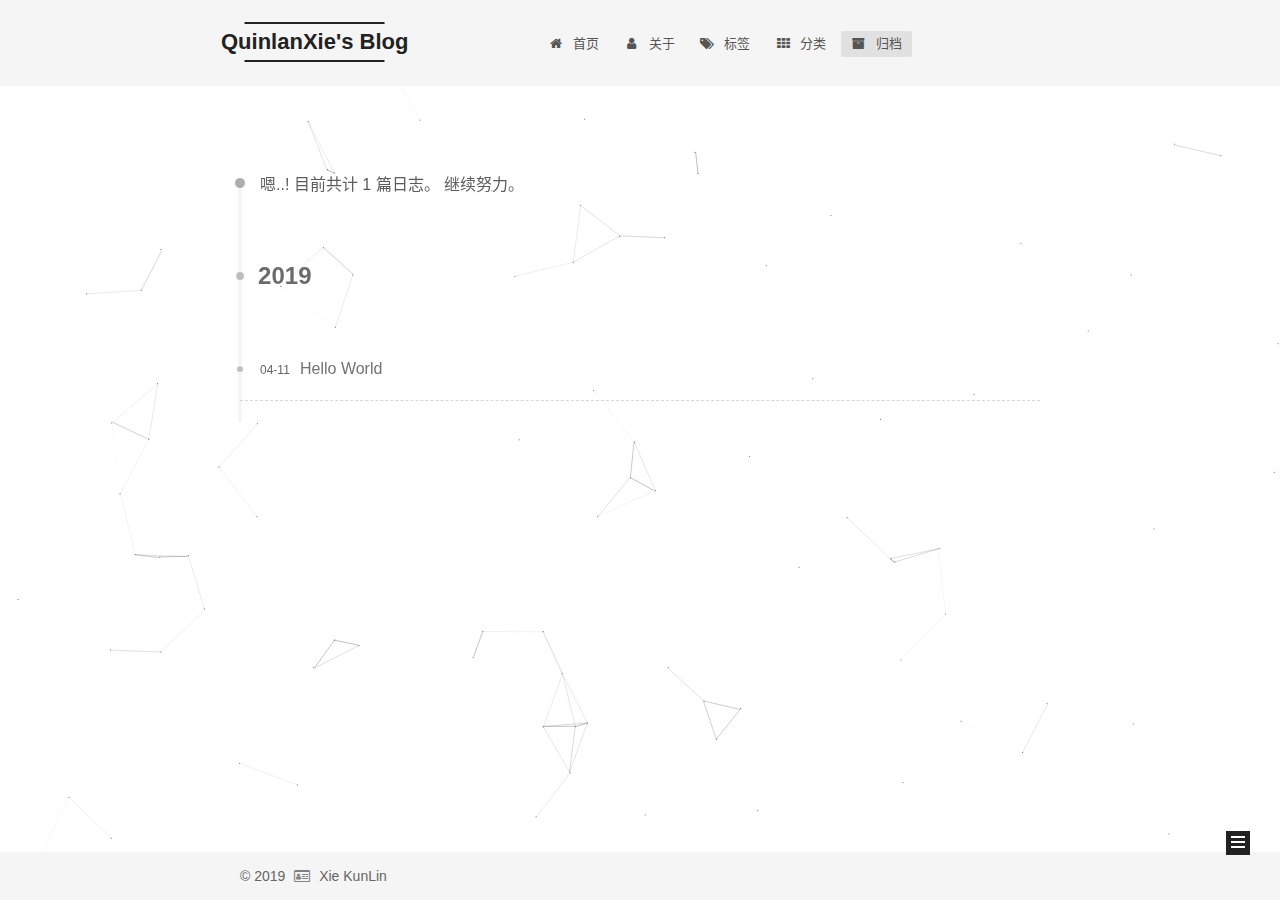
==== commit 3899379d: "Site updated: 2019-04-11 22:45:47" ====
--- a/archives/index.html
+++ b/archives/index.html
@@ -14,7 +14,7 @@
   
 
 
-<html class="theme-next mist use-motion" lang="zh-Hans">
+<html class="theme-next mist use-motion" lang="zh-CN">
 <head><meta name="generator" content="Hexo 3.8.0">
   <meta charset="UTF-8">
 <meta http-equiv="X-UA-Compatible" content="IE=edge">
@@ -96,16 +96,16 @@
 
 
 
-  <meta name="description" content="Xie KunLin&apos;s Blog">
+  <meta name="description" content="·欢迎交流指正·">
 <meta property="og:type" content="website">
 <meta property="og:title" content="QuinlanXie&#39;s Blog">
 <meta property="og:url" content="http://yoursite.com/archives/index.html">
 <meta property="og:site_name" content="QuinlanXie&#39;s Blog">
-<meta property="og:description" content="Xie KunLin&apos;s Blog">
-<meta property="og:locale" content="zh-Hans">
+<meta property="og:description" content="·欢迎交流指正·">
+<meta property="og:locale" content="zh-CN">
 <meta name="twitter:card" content="summary">
 <meta name="twitter:title" content="QuinlanXie&#39;s Blog">
-<meta name="twitter:description" content="Xie KunLin&apos;s Blog">
+<meta name="twitter:description" content="·欢迎交流指正·">
 
 
 
@@ -123,7 +123,7 @@
   };
 </script>
 
-  <title>Archive | QuinlanXie's Blog</title>
+  <title>归档 | QuinlanXie's Blog</title>
   
 
 
@@ -164,7 +164,7 @@
 
 </head>
 
-<body itemscope itemtype="http://schema.org/WebPage" lang="zh-Hans">
+<body itemscope itemtype="http://schema.org/WebPage" lang="zh-CN">
 
   
   
@@ -191,7 +191,7 @@
   </div>
 
   <div class="site-nav-toggle">
-    <button aria-label="Toggle navigation bar">
+    <button aria-label="切换导航栏">
       <span class="btn-bar"></span>
       <span class="btn-bar"></span>
       <span class="btn-bar"></span>
@@ -219,7 +219,7 @@
 
     
 
-    <a href="/" rel="section"><i class="menu-item-icon fa fa-fw fa-home"></i> <br>Home</a>
+    <a href="/" rel="section"><i class="menu-item-icon fa fa-fw fa-home"></i> <br>首页</a>
 
   </li>
         
@@ -236,7 +236,7 @@
 
     
 
-    <a href="/about/" rel="section"><i class="menu-item-icon fa fa-fw fa-user"></i> <br>About</a>
+    <a href="/about/" rel="section"><i class="menu-item-icon fa fa-fw fa-user"></i> <br>关于</a>
 
   </li>
         
@@ -253,7 +253,7 @@
 
     
 
-    <a href="/tags/" rel="section"><i class="menu-item-icon fa fa-fw fa-tags"></i> <br>Tags</a>
+    <a href="/tags/" rel="section"><i class="menu-item-icon fa fa-fw fa-tags"></i> <br>标签</a>
 
   </li>
         
@@ -270,7 +270,7 @@
 
     
 
-    <a href="/categories/" rel="section"><i class="menu-item-icon fa fa-fw fa-th"></i> <br>Categories</a>
+    <a href="/categories/" rel="section"><i class="menu-item-icon fa fa-fw fa-th"></i> <br>分类</a>
 
   </li>
         
@@ -287,7 +287,7 @@
 
     
 
-    <a href="/archives/" rel="section"><i class="menu-item-icon fa fa-fw fa-archive"></i> <br>Archives</a>
+    <a href="/archives/" rel="section"><i class="menu-item-icon fa fa-fw fa-archive"></i> <br>归档</a>
 
   </li>
 
@@ -359,7 +359,7 @@
         
           
         
-        Um..! 1 post. Keep on posting.
+        嗯..! 目前共计 1 篇日志。 继续努力。
       </span>
       
 
@@ -441,8 +441,10 @@
         <div class="site-overview">
           <div class="site-author motion-element" itemprop="author" itemscope itemtype="http://schema.org/Person">
             
+              <img class="site-author-image" itemprop="image" src="/images/yao.jpg" alt="Xie KunLin">
+            
               <p class="site-author-name" itemprop="name">Xie KunLin</p>
-              <div class="site-description motion-element" itemprop="description">Xie KunLin's Blog</div>
+              <div class="site-description motion-element" itemprop="description">·欢迎交流指正·</div>
           </div>
 
           
@@ -453,7 +455,7 @@
                   <a href="/archives/">
                 
                     <span class="site-state-item-count">1</span>
-                    <span class="site-state-item-name">posts</span>
+                    <span class="site-state-item-name">日志</span>
                   </a>
                 </div>
               
@@ -479,7 +481,7 @@
                   
                     
                   
-                  <a href="https://github.com/yourname" title="GitHub &rarr; https://github.com/yourname" rel="noopener" target="_blank"><i class="fa fa-fw fa-github"></i>GitHub</a>
+                  <a href="https://github.com/QuinlanXie" title="GitHub &rarr; https://github.com/QuinlanXie" rel="noopener" target="_blank"><i class="fa fa-fw fa-github"></i>GitHub</a>
                 </span>
               
                 <span class="links-of-author-item">
@@ -490,7 +492,7 @@
                   
                     
                   
-                  <a href="mailto:yourname@gmail.com" title="E-Mail &rarr; mailto:yourname@gmail.com" rel="noopener" target="_blank"><i class="fa fa-fw fa-envelope"></i>E-Mail</a>
+                  <a href="mailto:919645669@qq.com" title="E-Mail &rarr; mailto:919645669@qq.com" rel="noopener" target="_blank"><i class="fa fa-fw fa-envelope"></i>E-Mail</a>
                 </span>
               
             </div>
@@ -533,6 +535,14 @@
   
 
   
+  <script async src="//busuanzi.ibruce.info/busuanzi/2.3/busuanzi.pure.mini.js"></script>
+<span id="busuanzi_container_site_pv" style="display:none">
+    本站总访问量 <span id="busuanzi_value_site_pv"></span> 次
+    <span class="post-meta-divider">|</span>
+</span>
+<span id="busuanzi_container_site_uv" style="display:none">
+    有<span id="busuanzi_value_site_uv"></span>人看过我的博客啦
+</span>
 </div>
 
 
@@ -595,7 +605,7 @@
     
     
   
-  <script color="0,0,0" opacity="0.65" zindex="-1" count="125" src="/lib/canvas-nest/canvas-nest.min.js"></script>
+  <script color="5,5,5" opacity="0.55" zindex="-1" count="105" src="/lib/canvas-nest/canvas-nest.min.js"></script>
 
 
 
--- a/css/main.css
+++ b/css/main.css
@@ -1732,6 +1732,9 @@
   border: 2px solid #333;
   opacity: 1;
 }
+.site-author-image {
+  border-radius: 100%;
+}
 .site-author-name {
   margin: 5px 0 0;
   text-align: center;
@@ -1765,7 +1768,7 @@
   width: 4px;
   height: 4px;
   border-radius: 50%;
-  background: #659c0b;
+  background: #120d55;
 }
 .feed-link,
 .chat {
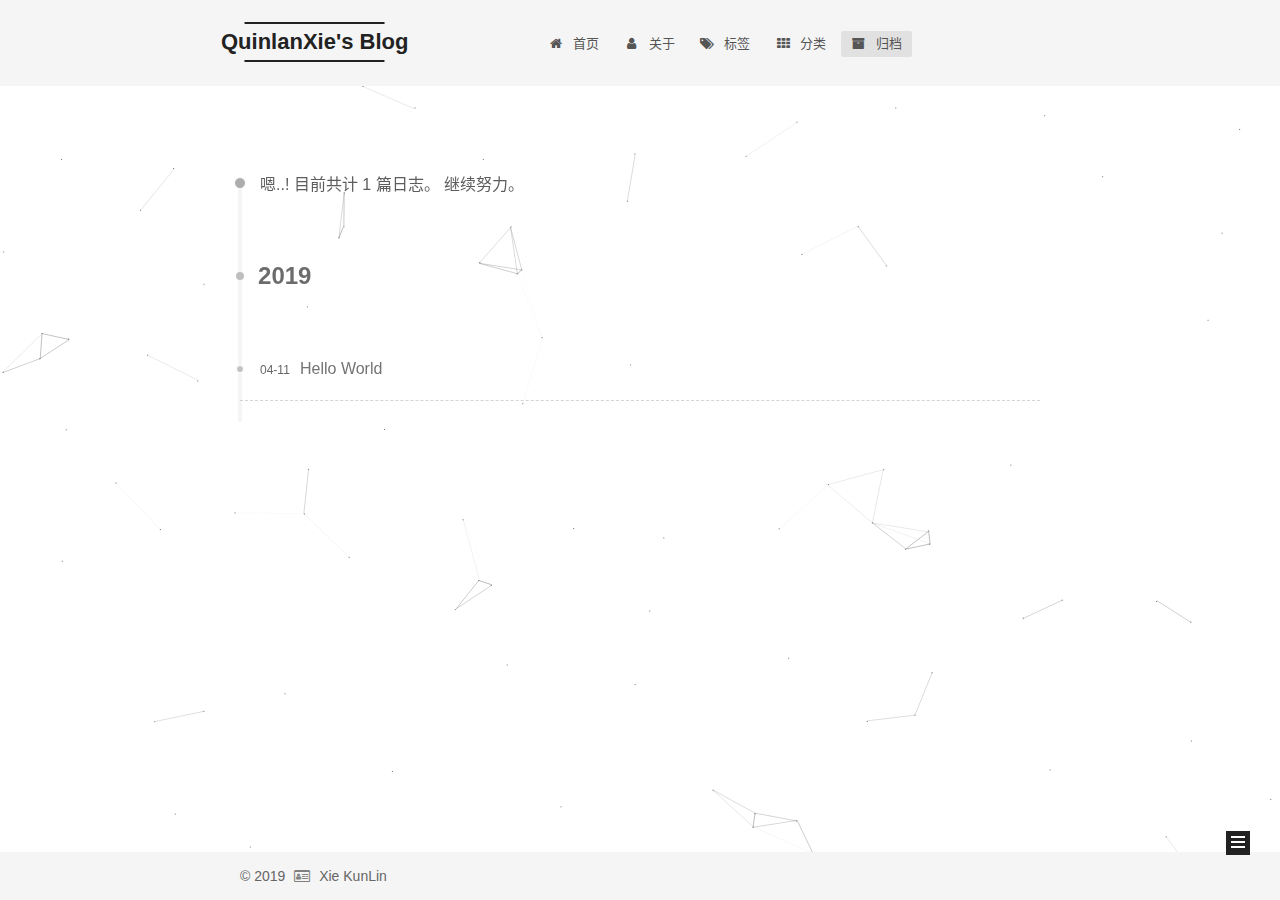
==== commit 9bfabbbb: "Site updated: 2019-04-11 22:46:58" ====
--- a/archives/index.html
+++ b/archives/index.html
@@ -536,13 +536,10 @@
 
   
   <script async src="//busuanzi.ibruce.info/busuanzi/2.3/busuanzi.pure.mini.js"></script>
-<span id="busuanzi_container_site_pv" style="display:none">
-    本站总访问量 <span id="busuanzi_value_site_pv"></span> 次
-    <span class="post-meta-divider">|</span>
-</span>
-<span id="busuanzi_container_site_uv" style="display:none">
-    有<span id="busuanzi_value_site_uv"></span>人看过我的博客啦
-</span>
+  <span id="busuanzi_container_site_pv" style="display:none">
+    |本站总访问量 <span id="busuanzi_value_site_pv"></span> 次<span class="post-meta-divider">|</span></span>
+  <span id="busuanzi_container_site_uv" style="display:none">有<span id="busuanzi_value_site_uv"></span>人看过我的博客啦
+  </span>
 </div>
 
 
--- a/css/main.css
+++ b/css/main.css
@@ -1768,7 +1768,7 @@
   width: 4px;
   height: 4px;
   border-radius: 50%;
-  background: #120d55;
+  background: #ffec11;
 }
 .feed-link,
 .chat {
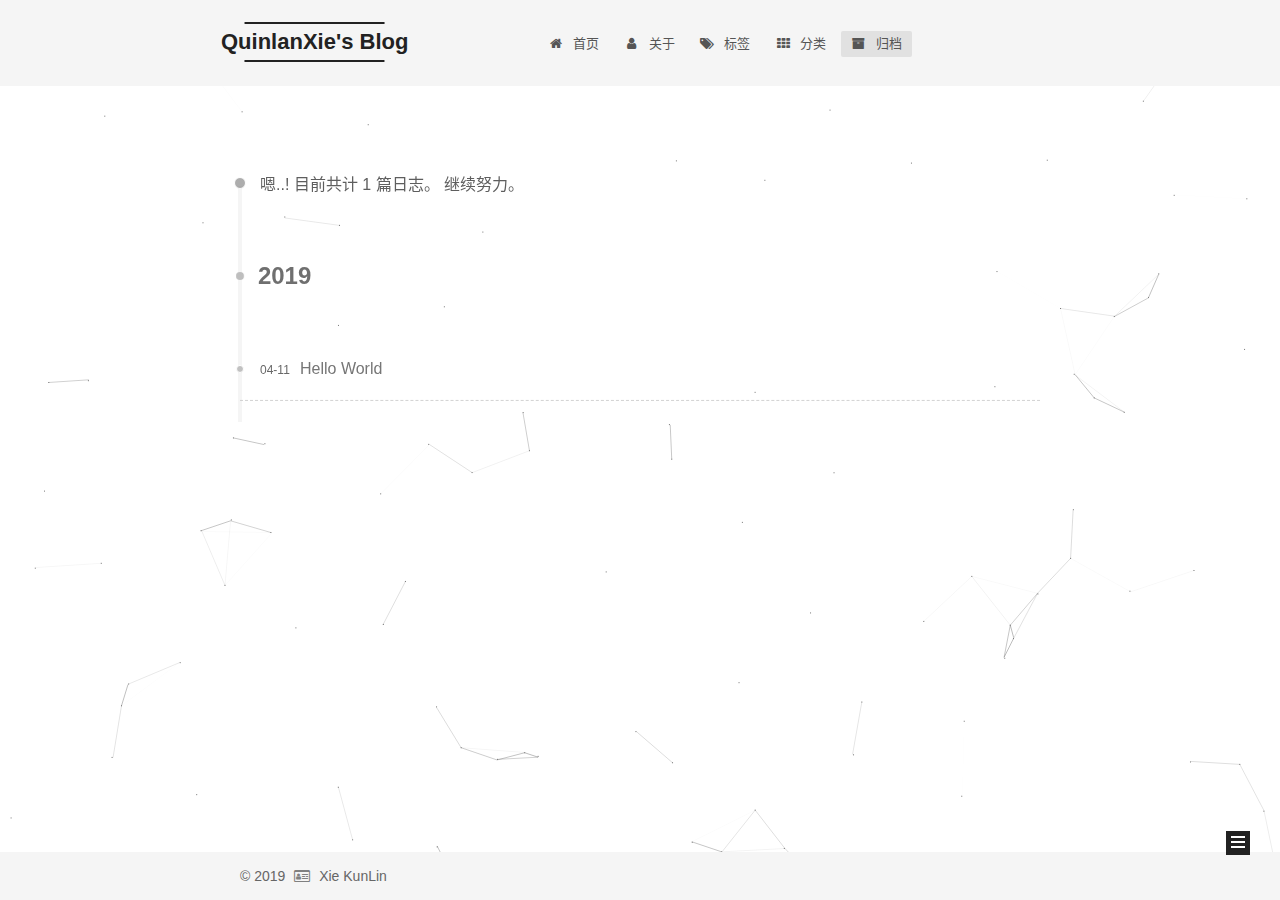
==== commit b3eff662: "Site updated: 2019-04-11 22:54:36" ====
--- a/archives/index.html
+++ b/archives/index.html
@@ -536,10 +536,8 @@
 
   
   <script async src="//busuanzi.ibruce.info/busuanzi/2.3/busuanzi.pure.mini.js"></script>
-  <span id="busuanzi_container_site_pv" style="display:none">
-    |本站总访问量 <span id="busuanzi_value_site_pv"></span> 次<span class="post-meta-divider">|</span></span>
-  <span id="busuanzi_container_site_uv" style="display:none">有<span id="busuanzi_value_site_uv"></span>人看过我的博客啦
-  </span>
+  <span id="busuanzi_container_site_pv" style="display:none"><span class="post-meta-divider">|</span>本站总访问量 <span id="busuanzi_value_site_pv"></span> 次</span>
+  <span id="busuanzi_container_site_uv" style="display:none"><span class="post-meta-divider">|</span>有<span id="busuanzi_value_site_uv"></span>人看过我的博客</span>
 </div>
 
 
--- a/css/main.css
+++ b/css/main.css
@@ -1768,7 +1768,7 @@
   width: 4px;
   height: 4px;
   border-radius: 50%;
-  background: #ffec11;
+  background: #52734d;
 }
 .feed-link,
 .chat {
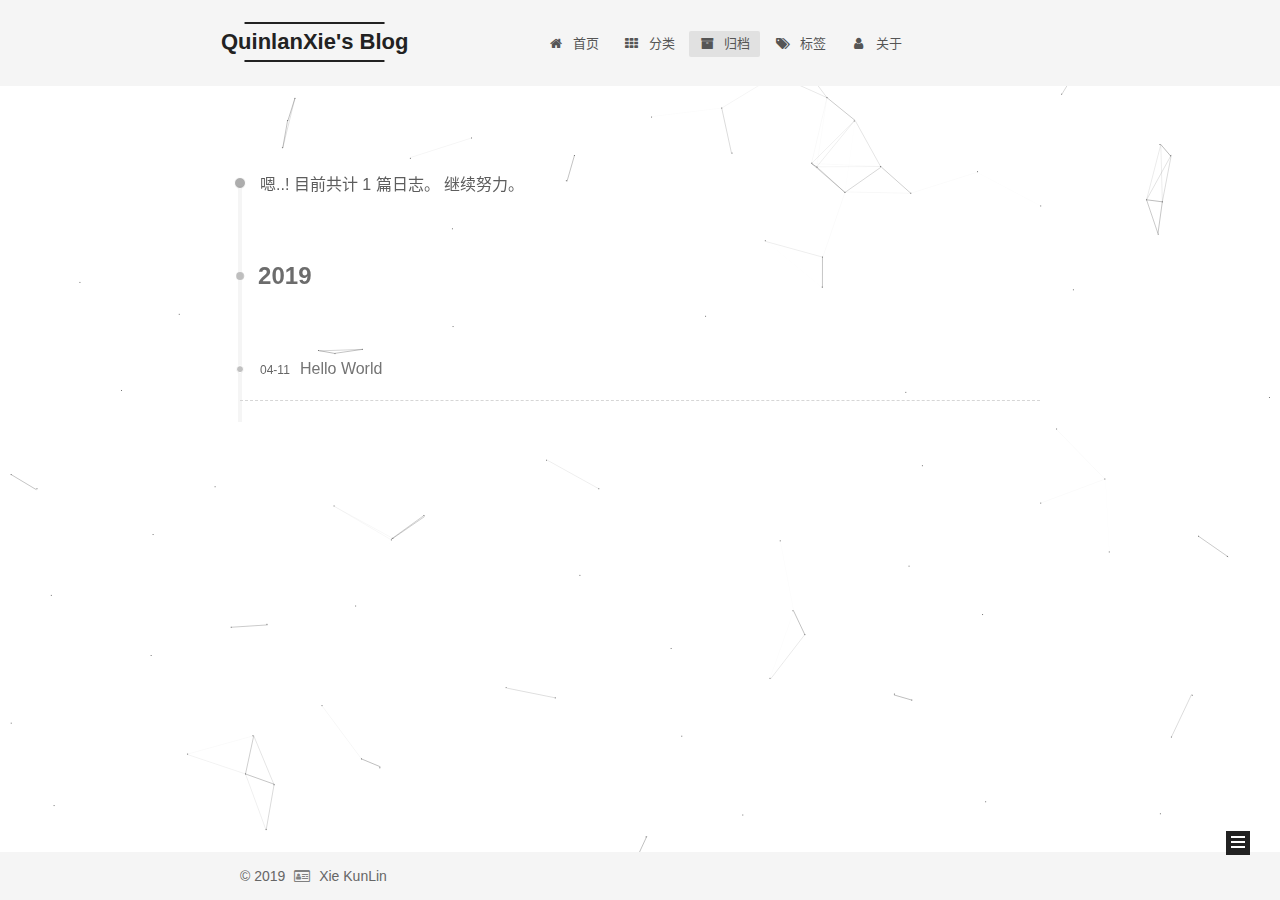
==== commit cb6c1558: "Site updated: 2019-04-12 00:30:29" ====
--- a/archives/index.html
+++ b/archives/index.html
@@ -226,6 +226,57 @@
         
         
           
+          <li class="menu-item menu-item-categories">
+
+    
+    
+    
+      
+    
+
+    
+
+    <a href="/categories/" rel="section"><i class="menu-item-icon fa fa-fw fa-th"></i> <br>分类</a>
+
+  </li>
+        
+        
+        
+          
+          <li class="menu-item menu-item-archives menu-item-active">
+
+    
+    
+    
+      
+    
+
+    
+
+    <a href="/archives/" rel="section"><i class="menu-item-icon fa fa-fw fa-archive"></i> <br>归档</a>
+
+  </li>
+        
+        
+        
+          
+          <li class="menu-item menu-item-tags">
+
+    
+    
+    
+      
+    
+
+    
+
+    <a href="/tags/" rel="section"><i class="menu-item-icon fa fa-fw fa-tags"></i> <br>标签</a>
+
+  </li>
+        
+        
+        
+          
           <li class="menu-item menu-item-about">
 
     
@@ -237,57 +288,6 @@
     
 
     <a href="/about/" rel="section"><i class="menu-item-icon fa fa-fw fa-user"></i> <br>关于</a>
-
-  </li>
-        
-        
-        
-          
-          <li class="menu-item menu-item-tags">
-
-    
-    
-    
-      
-    
-
-    
-
-    <a href="/tags/" rel="section"><i class="menu-item-icon fa fa-fw fa-tags"></i> <br>标签</a>
-
-  </li>
-        
-        
-        
-          
-          <li class="menu-item menu-item-categories">
-
-    
-    
-    
-      
-    
-
-    
-
-    <a href="/categories/" rel="section"><i class="menu-item-icon fa fa-fw fa-th"></i> <br>分类</a>
-
-  </li>
-        
-        
-        
-          
-          <li class="menu-item menu-item-archives menu-item-active">
-
-    
-    
-    
-      
-    
-
-    
-
-    <a href="/archives/" rel="section"><i class="menu-item-icon fa fa-fw fa-archive"></i> <br>归档</a>
 
   </li>
 
--- a/css/main.css
+++ b/css/main.css
@@ -1768,7 +1768,7 @@
   width: 4px;
   height: 4px;
   border-radius: 50%;
-  background: #52734d;
+  background: #6012ff;
 }
 .feed-link,
 .chat {
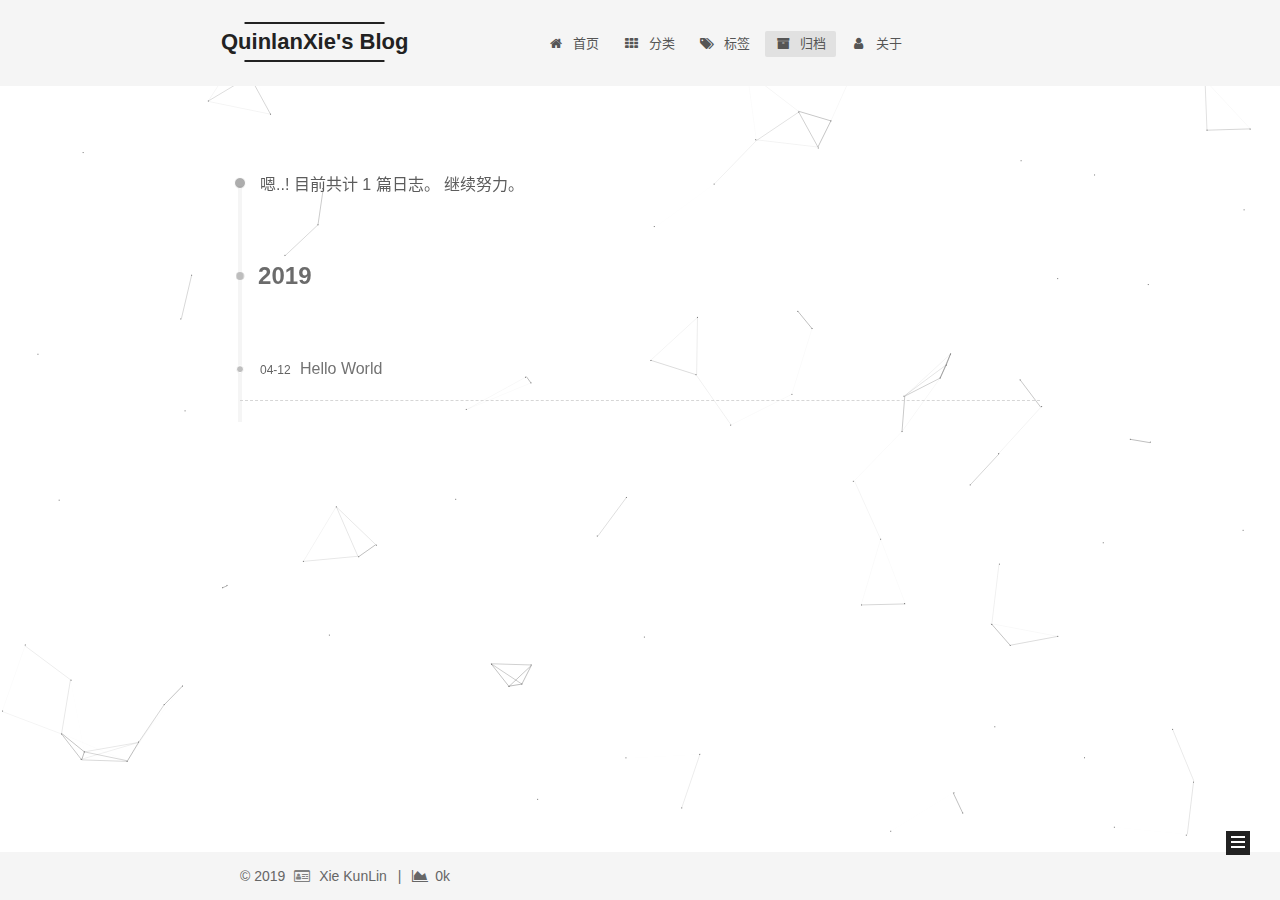
==== commit 71ae7042: "Site updated: 2019-04-12 01:44:02" ====
--- a/archives/index.html
+++ b/archives/index.html
@@ -109,6 +109,8 @@
 
 
 
+  <link rel="alternate" href="/atom.xml" title="QuinlanXie's Blog" type="application/atom+xml">
+
 
 
   
@@ -243,6 +245,23 @@
         
         
           
+          <li class="menu-item menu-item-tags">
+
+    
+    
+    
+      
+    
+
+    
+
+    <a href="/tags/" rel="section"><i class="menu-item-icon fa fa-fw fa-tags"></i> <br>标签</a>
+
+  </li>
+        
+        
+        
+          
           <li class="menu-item menu-item-archives menu-item-active">
 
     
@@ -254,23 +273,6 @@
     
 
     <a href="/archives/" rel="section"><i class="menu-item-icon fa fa-fw fa-archive"></i> <br>归档</a>
-
-  </li>
-        
-        
-        
-          
-          <li class="menu-item menu-item-tags">
-
-    
-    
-    
-      
-    
-
-    
-
-    <a href="/tags/" rel="section"><i class="menu-item-icon fa fa-fw fa-tags"></i> <br>标签</a>
 
   </li>
         
@@ -384,7 +386,7 @@
 
       <h2 class="post-title">
         
-          <a class="post-title-link" href="/2019/04/11/hello-world/" itemprop="url">
+          <a class="post-title-link" href="/2019/04/12/hello-world/" itemprop="url">
             
               <span itemprop="name">Hello World</span>
             
@@ -393,8 +395,8 @@
       </h2>
 
       <div class="post-meta">
-        <time class="post-time" itemprop="dateCreated" datetime="2019-04-11T01:22:28+08:00" content="2019-04-11">
-          04-11
+        <time class="post-time" itemprop="dateCreated" datetime="2019-04-12T00:27:57+08:00" content="2019-04-12">
+          04-12
         </time>
       </div>
 
@@ -461,11 +463,52 @@
               
 
               
-
+                
+                
+                <div class="site-state-item site-state-categories">
+                  
+                    
+                      <a href="/categories/">
+                    
+                  
+                    
+                    
+                      
+                    
+                    <span class="site-state-item-count">1</span>
+                    <span class="site-state-item-name">分类</span>
+                  </a>
+                </div>
+              
+
+              
+                
+                
+                <div class="site-state-item site-state-tags">
+                  
+                    
+                      <a href="/tags/">
+                    
+                  
+                    
+                    
+                      
+                    
+                    <span class="site-state-item-count">1</span>
+                    <span class="site-state-item-name">标签</span>
+                  </a>
+                </div>
               
             </nav>
           
 
+          
+            <div class="feed-link motion-element">
+              <a href="/atom.xml" rel="alternate">
+                <i class="fa fa-rss"></i>
+                RSS
+              </a>
+            </div>
           
 
           
@@ -533,6 +576,13 @@
   <span class="author" itemprop="copyrightHolder">Xie KunLin</span>
 
   
+    <span class="post-meta-divider">|</span>
+    <span class="post-meta-item-icon">
+      <i class="fa fa-area-chart"></i>
+    </span>
+    
+    <span title="站点总字数">0k</span>
+  
 
   
   <script async src="//busuanzi.ibruce.info/busuanzi/2.3/busuanzi.pure.mini.js"></script>
--- a/css/main.css
+++ b/css/main.css
@@ -1768,7 +1768,7 @@
   width: 4px;
   height: 4px;
   border-radius: 50%;
-  background: #6012ff;
+  background: #ff4154;
 }
 .feed-link,
 .chat {
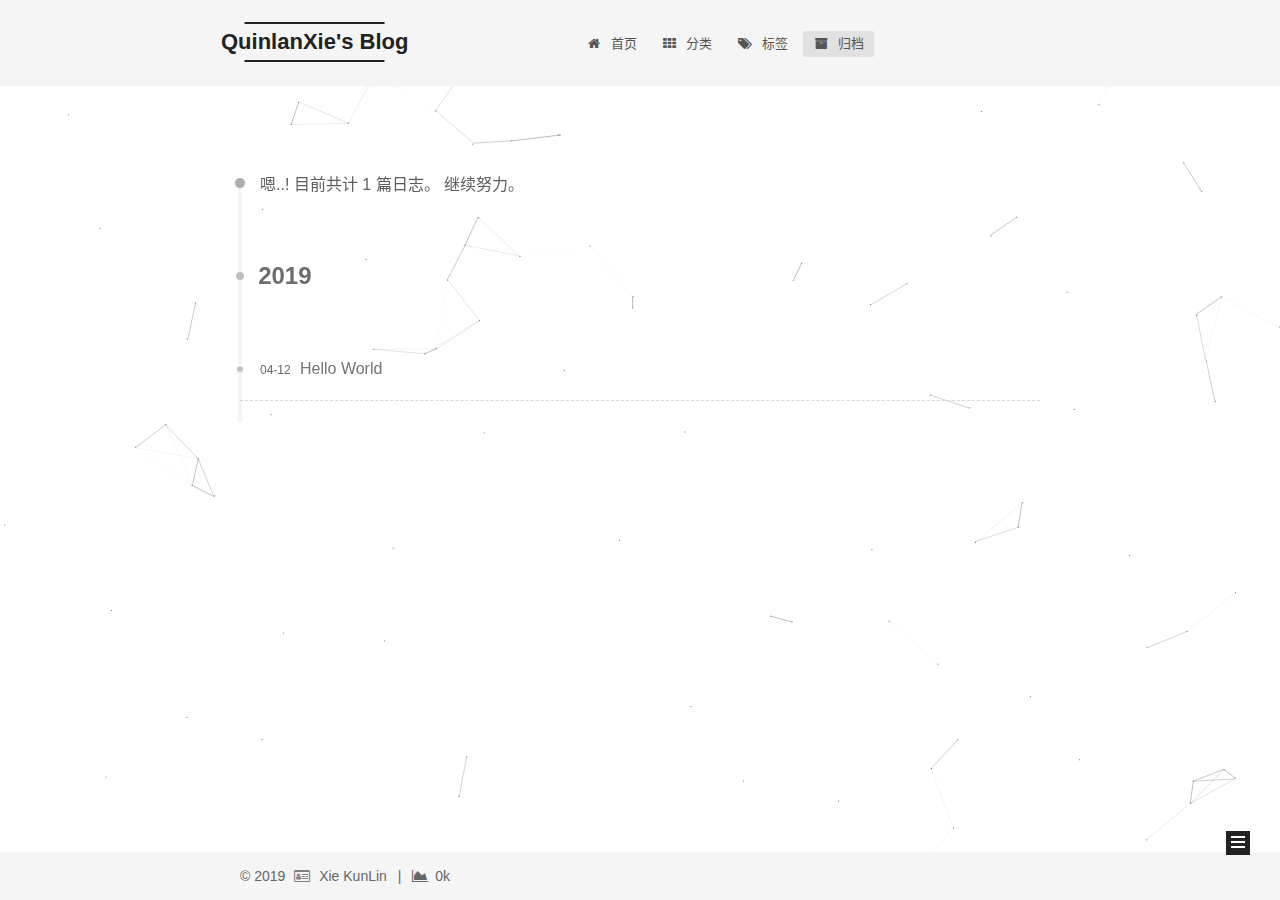
==== commit e7ac2d00: "Site updated: 2019-04-12 01:45:36" ====
--- a/archives/index.html
+++ b/archives/index.html
@@ -275,23 +275,6 @@
     <a href="/archives/" rel="section"><i class="menu-item-icon fa fa-fw fa-archive"></i> <br>归档</a>
 
   </li>
-        
-        
-        
-          
-          <li class="menu-item menu-item-about">
-
-    
-    
-    
-      
-    
-
-    
-
-    <a href="/about/" rel="section"><i class="menu-item-icon fa fa-fw fa-user"></i> <br>关于</a>
-
-  </li>
 
       
       
@@ -302,9 +285,6 @@
     
 
     
-    
-      
-      
     
       
       
--- a/css/main.css
+++ b/css/main.css
@@ -1768,7 +1768,7 @@
   width: 4px;
   height: 4px;
   border-radius: 50%;
-  background: #ff4154;
+  background: #6f2171;
 }
 .feed-link,
 .chat {
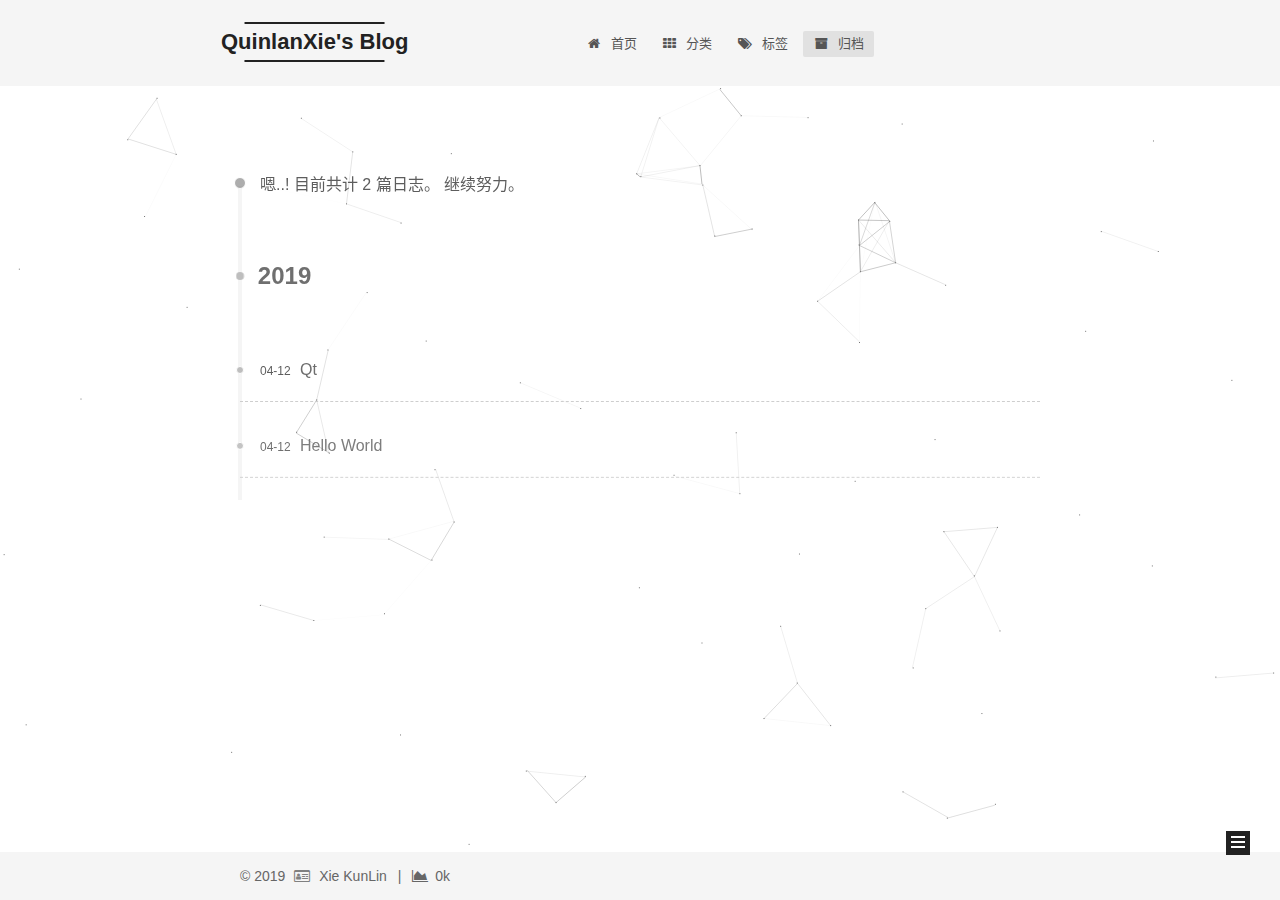
==== commit 68d240b3: "Site updated: 2019-08-31 18:53:33" ====
--- a/archives/index.html
+++ b/archives/index.html
@@ -341,7 +341,7 @@
         
           
         
-        嗯..! 目前共计 1 篇日志。 继续努力。
+        嗯..! 目前共计 2 篇日志。 继续努力。
       </span>
       
 
@@ -356,6 +356,41 @@
           <div class="collection-title">
             <h1 class="archive-year" id="archive-year-2019">2019</h1>
           </div>
+        
+        
+
+        
+
+  <article class="post post-type-normal" itemscope itemtype="http://schema.org/Article">
+    <header class="post-header">
+
+      <h2 class="post-title">
+        
+          <a class="post-title-link" href="/2019/04/12/Qt/" itemprop="url">
+            
+              <span itemprop="name">Qt</span>
+            
+          </a>
+        
+      </h2>
+
+      <div class="post-meta">
+        <time class="post-time" itemprop="dateCreated" datetime="2019-04-12T13:45:57+08:00" content="2019-04-12">
+          04-12
+        </time>
+      </div>
+
+    </header>
+  </article>
+
+
+
+      
+
+        
+        
+        
+
         
         
 
@@ -436,7 +471,7 @@
                 
                   <a href="/archives/">
                 
-                    <span class="site-state-item-count">1</span>
+                    <span class="site-state-item-count">2</span>
                     <span class="site-state-item-name">日志</span>
                   </a>
                 </div>
@@ -455,7 +490,9 @@
                     
                       
                     
-                    <span class="site-state-item-count">1</span>
+                      
+                    
+                    <span class="site-state-item-count">2</span>
                     <span class="site-state-item-name">分类</span>
                   </a>
                 </div>
@@ -474,7 +511,9 @@
                     
                       
                     
-                    <span class="site-state-item-count">1</span>
+                      
+                    
+                    <span class="site-state-item-count">2</span>
                     <span class="site-state-item-name">标签</span>
                   </a>
                 </div>
--- a/css/main.css
+++ b/css/main.css
@@ -1768,7 +1768,7 @@
   width: 4px;
   height: 4px;
   border-radius: 50%;
-  background: #6f2171;
+  background: #600d91;
 }
 .feed-link,
 .chat {
